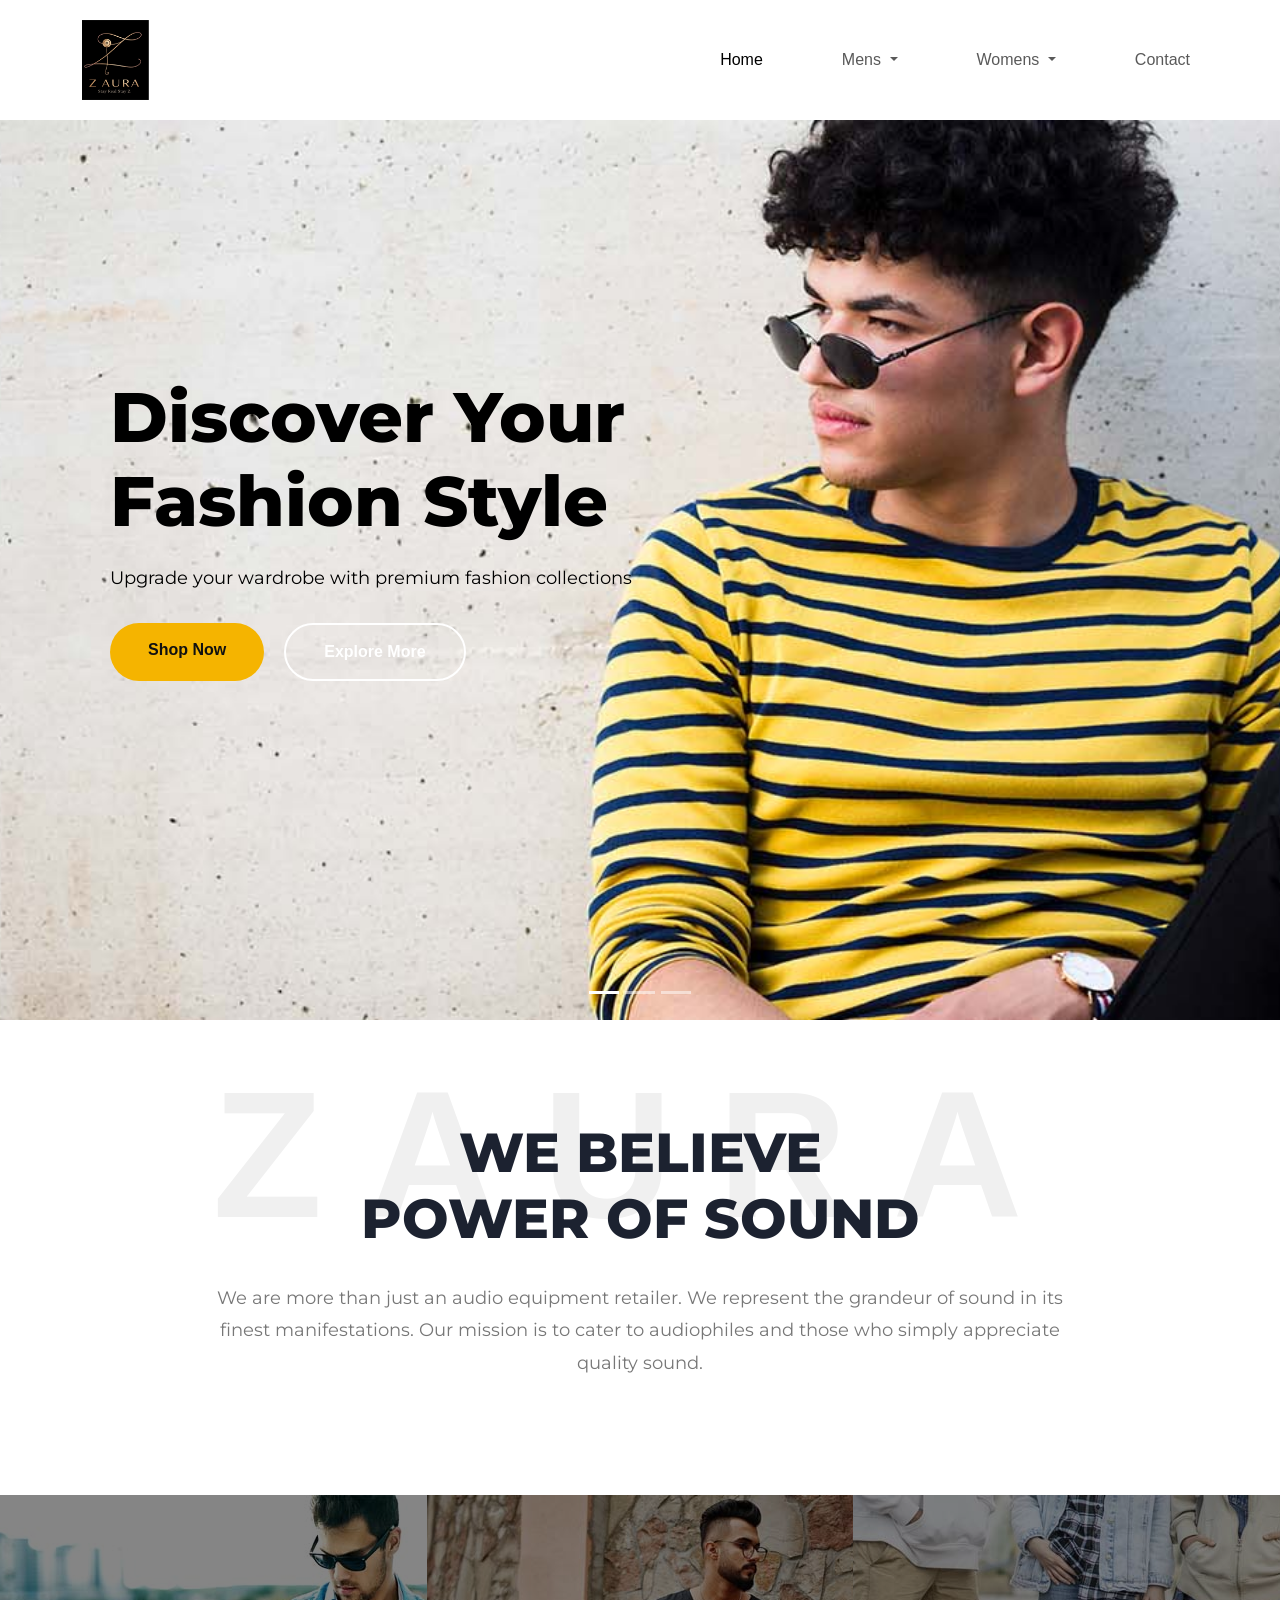
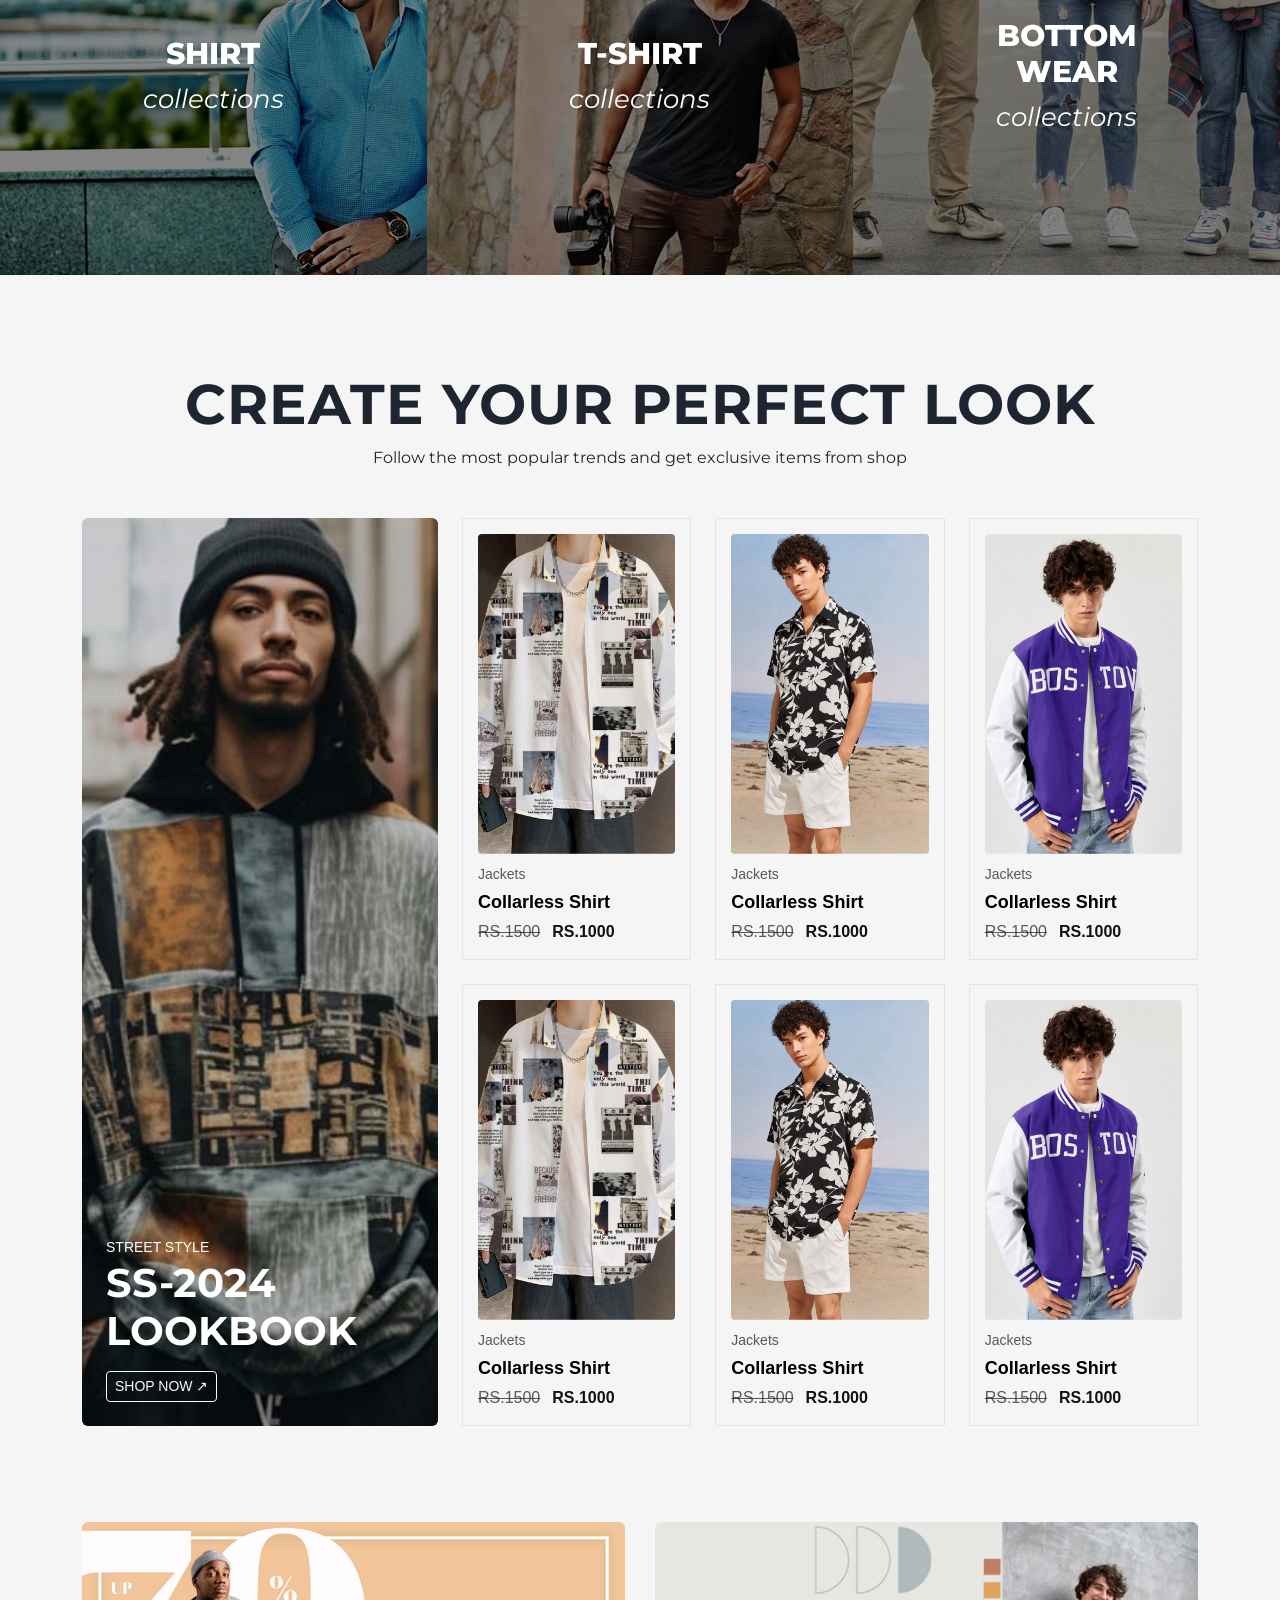
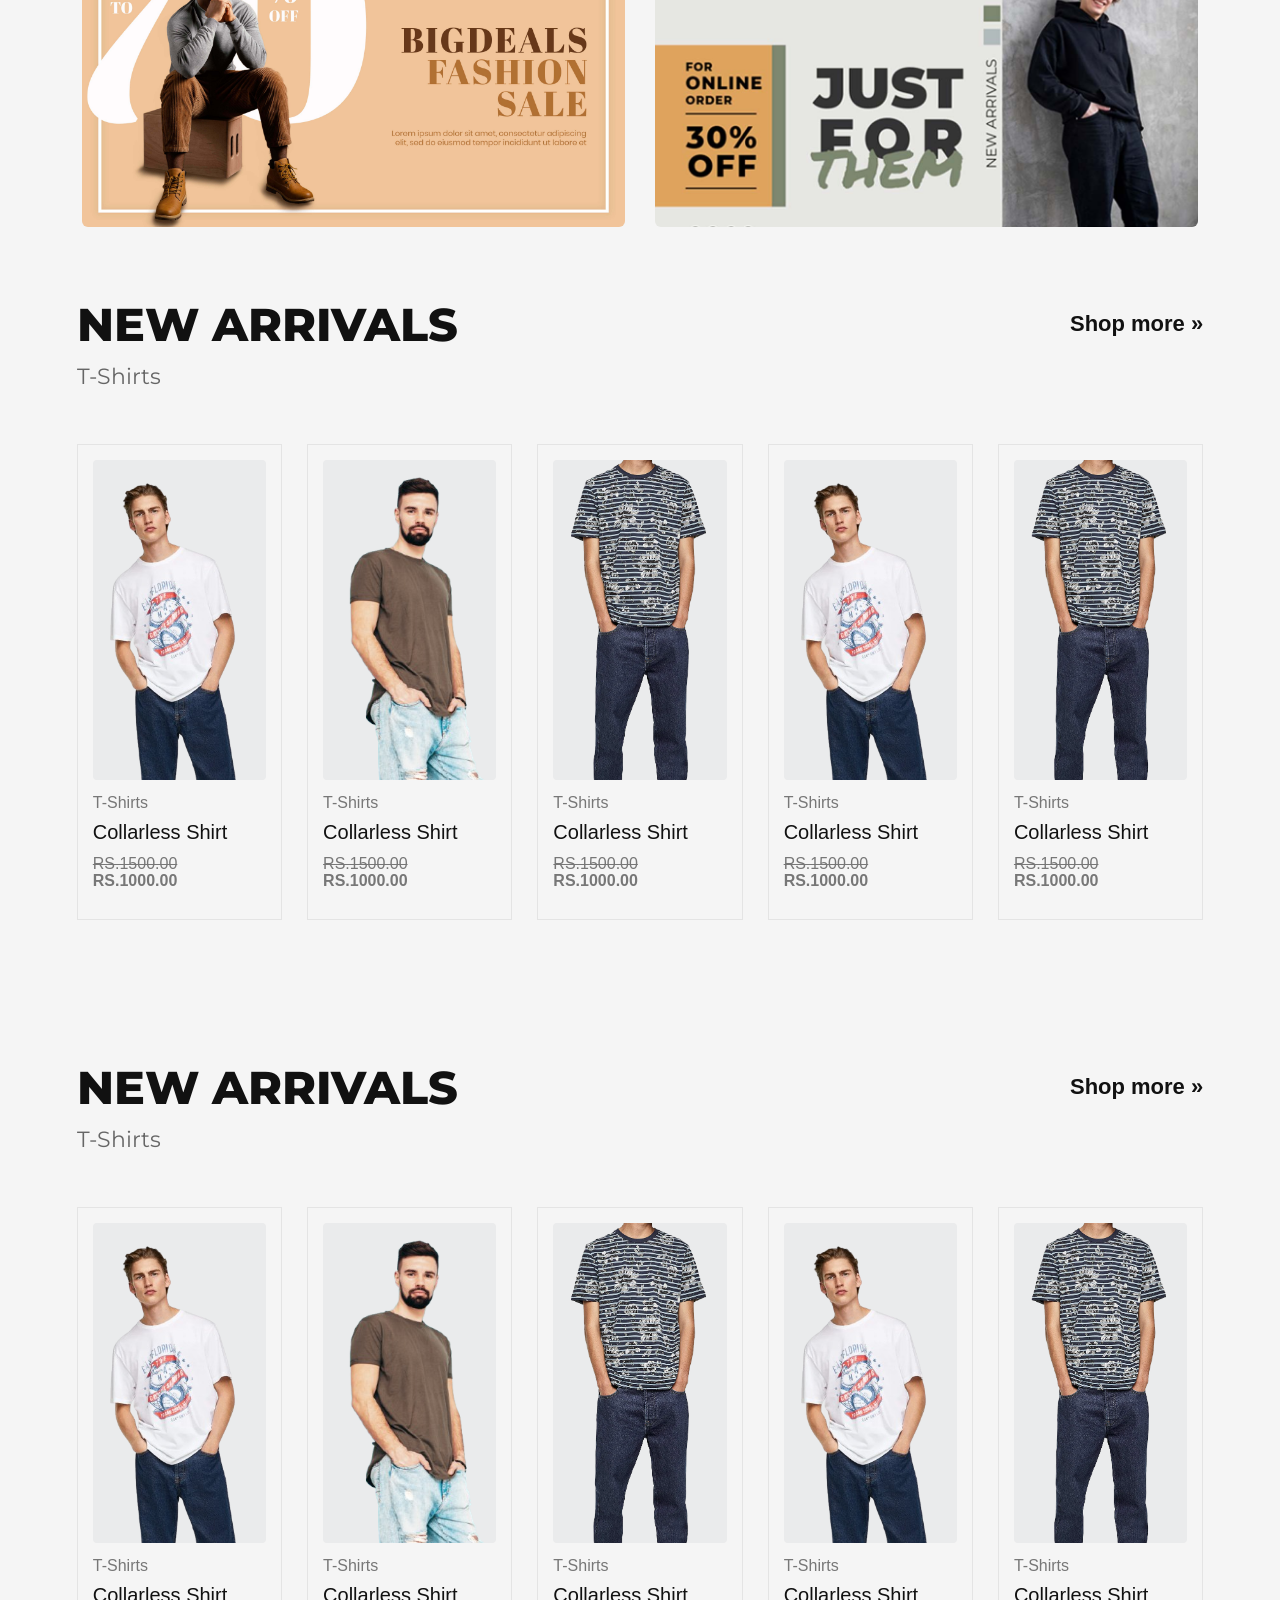
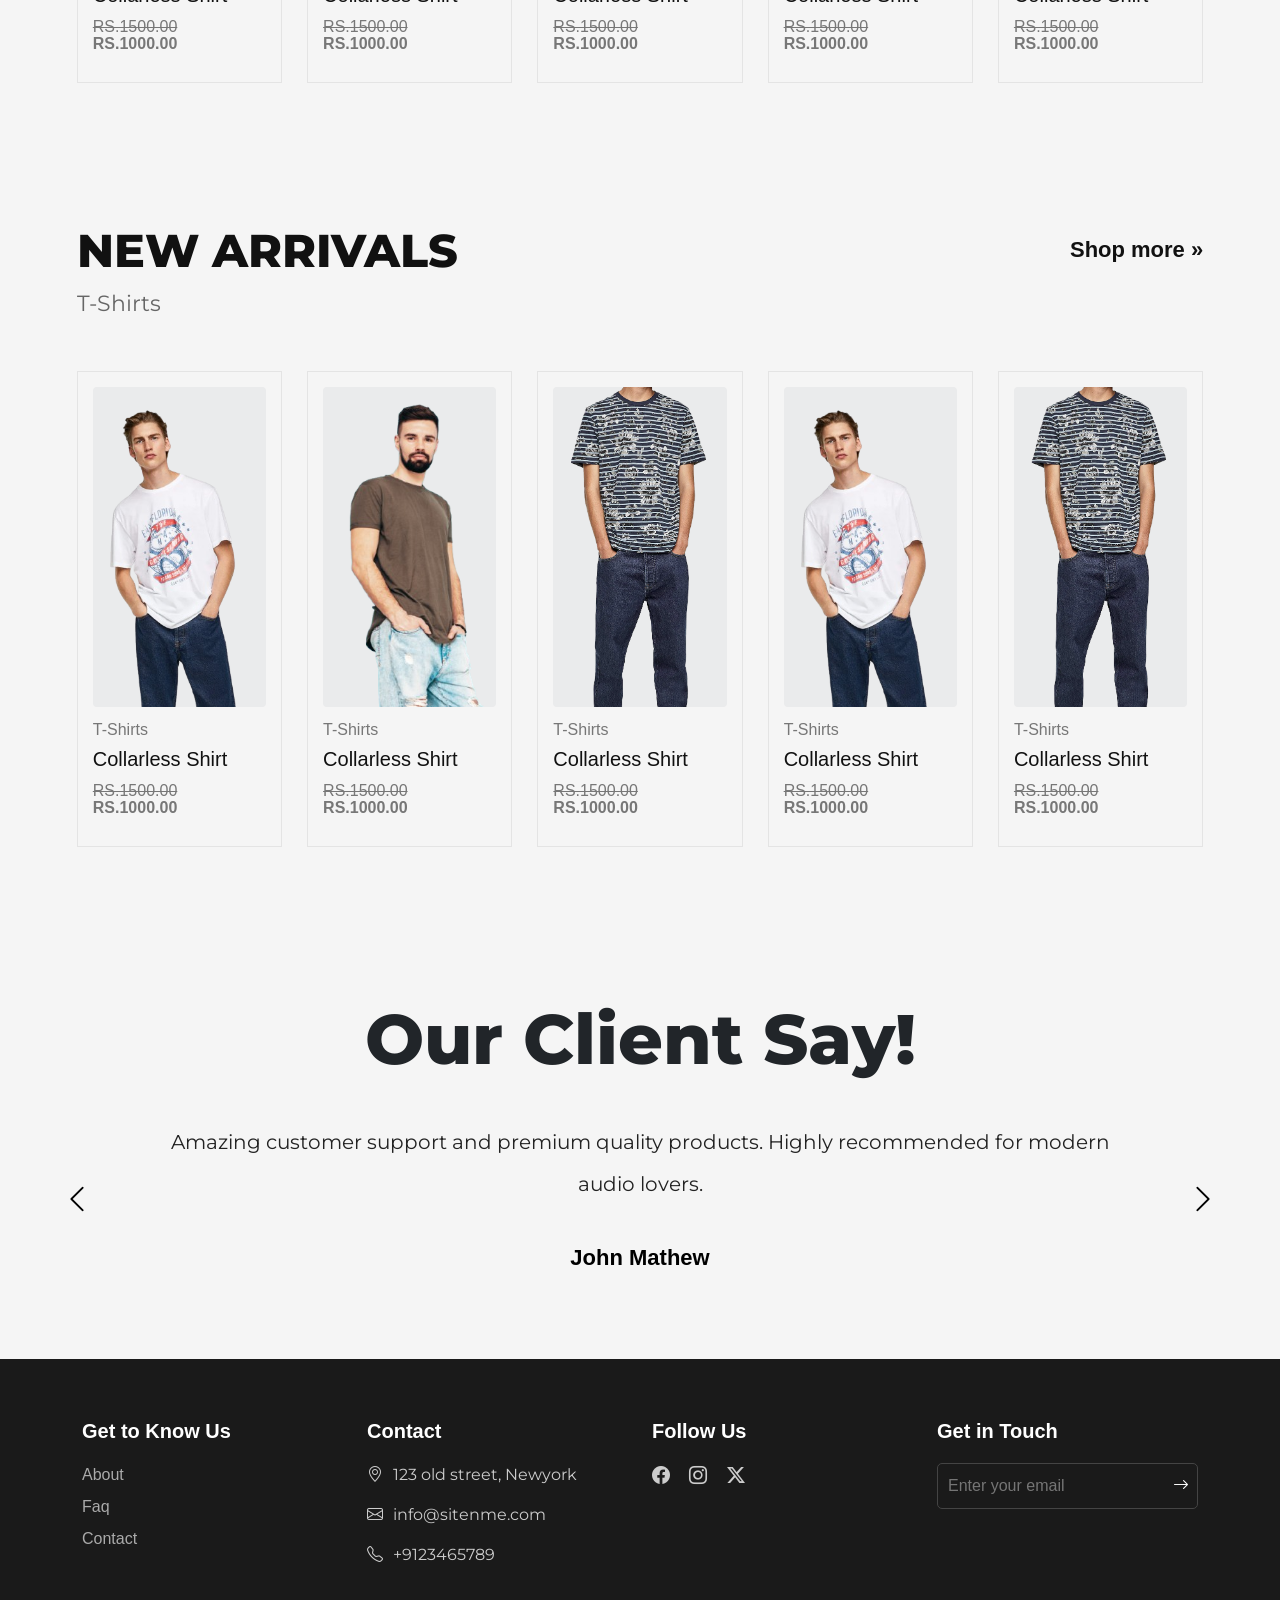
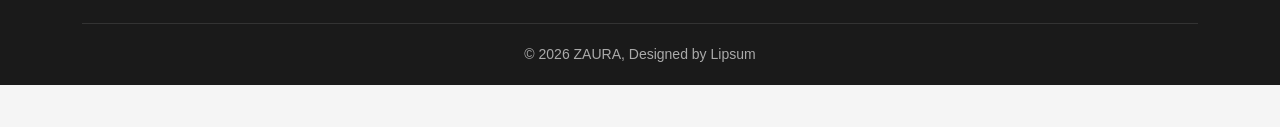
==== index.html @ 544c9c23 "Add files via upload" ====
<!doctype html>
<html lang="en">

<head>
    <meta charset="utf-8">
    <meta name="viewport" content="width=device-width, initial-scale=1">
    <title>Bootstrap demo</title>
    <link href="css/bootstrap.min.css" rel="stylesheet">
    <link href="css/style.css" rel="stylesheet">
    <link href="css/aos.css" rel="stylesheet">
    <link rel="preconnect" href="https://fonts.googleapis.com">
    <link rel="preconnect" href="https://fonts.gstatic.com" crossorigin>
    <link href="https://fonts.googleapis.com/css2?family=Montserrat:ital,wght@0,100..900;1,100..900&display=swap"
        rel="stylesheet">
    <link href="https://fonts.googleapis.com/css2?family=Poppins:wght@300;400;600&display=swap" rel="stylesheet">

    <link href="https://cdn.jsdelivr.net/npm/bootstrap-icons@1.11.3/font/bootstrap-icons.css" rel="stylesheet">
</head>

<body>

    <nav class="navbar navbar-expand-lg navbar-light bg-white shadow-sm">
        <div class="container">

            <!-- Logo (Left) -->
            <a class="navbar-brand" href="#">
                <img src="img/logo.png">
            </a>

            <!-- Mobile Toggle Button -->
            <button class="navbar-toggler" type="button" data-bs-toggle="collapse" data-bs-target="#navbarNav">
                <span class="navbar-toggler-icon"></span>
            </button>

            <!-- Menu Items (Right) -->
            <div class="collapse navbar-collapse" id="navbarNav">
                <ul class="navbar-nav ms-auto gap-5">

                    <li class="nav-item">
                        <a class="nav-link active" href="#">Home</a>
                    </li>

                    <!-- Mens Dropdown -->
                    <li class="nav-item dropdown">
                        <a class="nav-link dropdown-toggle" href="#" id="mensDropdown" role="button"
                            data-bs-toggle="dropdown">
                            Mens
                        </a>
                        <ul class="dropdown-menu">
                            <li><a class="dropdown-item" href="#">Shirts</a></li>
                            <li><a class="dropdown-item" href="#">T-Shirts</a></li>
                            <li><a class="dropdown-item" href="#">Jeans</a></li>
                            <li><a class="dropdown-item" href="#">Shoes</a></li>
                        </ul>
                    </li>

                    <!-- Womens Dropdown -->
                    <li class="nav-item dropdown">
                        <a class="nav-link dropdown-toggle" href="#" id="womensDropdown" role="button"
                            data-bs-toggle="dropdown">
                            Womens
                        </a>
                        <ul class="dropdown-menu">
                            <li><a class="dropdown-item" href="#">Dresses</a></li>
                            <li><a class="dropdown-item" href="#">Tops</a></li>
                            <li><a class="dropdown-item" href="#">Skirts</a></li>
                            <li><a class="dropdown-item" href="#">Heels</a></li>
                        </ul>
                    </li>

                    <li class="nav-item">
                        <a class="nav-link" href="#">Contact</a>
                    </li>

                </ul>
            </div>

        </div>
    </nav>

   <div id="bannerSlider" class="carousel slide" data-bs-ride="carousel"   data-bs-interval="4000">

    <!-- Indicators -->
    <div class="carousel-indicators">
      <button type="button" data-bs-target="#bannerSlider" data-bs-slide-to="0" class="active"></button>

      <button type="button" data-bs-target="#bannerSlider" data-bs-slide-to="1"></button>

      <button type="button" data-bs-target="#bannerSlider" data-bs-slide-to="2"></button>
    </div>

    <!-- Slides -->
    <div class="carousel-inner">

      <!-- Slide 1 -->
      <div class="carousel-item active">
        <img src="img/banner1.jpg" class="d-block w-100" alt="Banner 1">

        <div class="carousel-caption custom-caption">

          <h1 data-aos="fade-right" data-aos-delay="200">
            Discover Your Fashion Style
          </h1>

          <p data-aos="fade-right" data-aos-delay="400">
            Upgrade your wardrobe with premium fashion collections
            
          </p>

          <div class="banner-btns">

            <a href="#" class="shop-btn" data-aos="zoom-in" data-aos-delay="600">
              Shop Now
            </a>

            <a href="#" class="explore-btn" data-aos="zoom-in" data-aos-delay="700">
              Explore More
            </a>

          </div>

        </div>
      </div>

      <!-- Slide 2 -->
      <div class="carousel-item">
        <img src="img/banner2.jpg" class="d-block w-100" alt="Banner 2">

        <div class="carousel-caption custom-caption">

          <h1>
            New Trend Collection
          </h1>

          <p>
            Experience premium quality fashion with modern elegance
          </p>

          <div class="banner-btns">

            <a href="#" class="shop-btn">
              Shop Now
            </a>

            <a href="#" class="explore-btn">
              Explore More
            </a>

          </div>

        </div>
      </div>

      <!-- Slide 3 -->
      <div class="carousel-item">
        <img src="img/banner3.jpg" class="d-block w-100" alt="Banner 3">

        <div class="carousel-caption custom-caption">

          <h1>
            Fashion For Every Season
          </h1>

          <p>
            Find your perfect style with our latest collections
          </p>

          <div class="banner-btns">

            <a href="#" class="shop-btn">
              Shop Now
            </a>

            <a href="#" class="explore-btn">
              Explore More
            </a>

          </div>

        </div>
      </div>

    </div>

    <!-- Controls -->
    <button class="carousel-control-prev" type="button" data-bs-target="#bannerSlider"
      data-bs-slide="prev">

      <span class="carousel-control-prev-icon"></span>

    </button>

    <button class="carousel-control-next" type="button" data-bs-target="#bannerSlider"
      data-bs-slide="next">

      <span class="carousel-control-next-icon"></span>

    </button>

  </div>

    <section class="sound-section">
        <div class="content">
            <h1>WE BELIEVE <br> POWER OF SOUND</h1>
            <p>
                We are more than just an audio equipment retailer. We represent the grandeur
                of sound in its finest manifestations. Our mission is to cater to audiophiles
                and those who simply appreciate quality sound.
            </p>
        </div>
    </section>

    <section class="category-section">
        <a href="#">
            <div class="category-box">
                <img src="img/category-1.jpg" alt="Shirt">
                <div class="category-content">
                    <h2>SHIRT</h2>
                    <p>collections</p>
                </div>
            </div>
        </a>

        <a href="#">
            <div class="category-box">
                <img src="img/category-2.jpg" alt="T-Shirt">
                <div class="category-content">
                    <h2>T-SHIRT</h2>
                    <p>collections</p>
                </div>
            </div>
        </a>

        <a href="#">
            <div class="category-box">
                <img src="img/category-3.jpg" alt="Bottom Wear">
                <div class="category-content">
                    <h2>BOTTOM WEAR</h2>
                    <p>collections</p>
                </div>
            </div>
        </a>

    </section>

    <section class="look py-5 mt-5">
        <div class="container">
            <header class="text-center mb-5">
                <h1 class="fw-bold display-4">
                    CREATE YOUR PERFECT LOOK
                </h1>
                <p>Follow the most popular trends and get exclusive items from shop</p>
            </header>
            <div class="row g-4">

                <div class="col-lg-4">
                    <aside class="side-banner position-relative overflow-hidden h-100">
                        <img src="img/side-banner.JPG.jpg" class="img-fluid w-100 h-100 object-fit-cover"
                            alt="Street Style">

                        <div class="side-banner-content position-absolute bottom-0 start-0 p-4 text-white">
                            <span class="small">STREET STYLE</span>
                            <h2 class="fw-bold display-6">SS-2024 LOOKBOOK</h2>
                            <a href="#" class="btn btn-outline-light btn-sm mt-2">
                                SHOP NOW ↗
                            </a>
                        </div>
                    </aside>
                </div>

                <div class="col-lg-8">
                    <div class="row g-4">
                        <div class="col-lg-4 col-md-6">
                            <article class="product-card">
                                <a href="#">
                                    <img src="img/product-35-1.jpg" class="img-fluid w-100" alt="Shirt">
                                    <div class="pt-2">
                                        <small class="text-muted">Jackets</small>
                                        <h6 class="fw-bold">Collarless Shirt</h6>
                                        <p class="mb-0">
                                            <del class="text-muted">RS.1500</del>
                                            <strong>RS.1000</strong>
                                        </p>
                                    </div>
                                </a>
                            </article>
                        </div>
                        <!-- Product -->
                        <div class="col-lg-4 col-md-6">
                            <article class="product-card">
                                <a href="#">
                                    <img src="img/product-34-1.jpg" class="img-fluid w-100" alt="Shirt">
                                    <div class="pt-2">
                                        <small class="text-muted">Jackets</small>
                                        <h6 class="fw-bold">Collarless Shirt</h6>
                                        <p class="mb-0">
                                            <del class="text-muted">RS.1500</del>
                                            <strong>RS.1000</strong>
                                        </p>
                                    </div>
                                </a>
                            </article>
                        </div>

                        <!-- Product -->
                        <div class="col-lg-4 col-md-6">
                            <article class="product-card">
                                <a href="#">
                                    <img src="img/product-30-3.jpg" class="img-fluid w-100" alt="Shirt">
                                    <div class="pt-2">
                                        <small class="text-muted">Jackets</small>
                                        <h6 class="fw-bold">Collarless Shirt</h6>
                                        <p class="mb-0">
                                            <del class="text-muted">RS.1500</del>
                                            <strong>RS.1000</strong>
                                        </p>
                                    </div>
                                </a>
                            </article>
                        </div>

                        <!-- Product -->
                        <div class="col-lg-4 col-md-6">
                            <article class="product-card">
                                <a href="#">
                                    <img src="img/product-35-1.jpg" class="img-fluid w-100" alt="Shirt">
                                    <div class="pt-2">
                                        <small class="text-muted">Jackets</small>
                                        <h6 class="fw-bold">Collarless Shirt</h6>
                                        <p class="mb-0">
                                            <del class="text-muted">RS.1500</del>
                                            <strong>RS.1000</strong>
                                        </p>
                                    </div>
                                </a>
                            </article>
                        </div>

                        <!-- Product -->
                        <div class="col-lg-4 col-md-6">
                            <article class="product-card">
                                <a href="">
                                    <img src="img/product-34-1.jpg" class="img-fluid w-100" alt="Shirt">
                                    <div class="pt-2">
                                        <small class="text-muted">Jackets</small>
                                        <h6 class="fw-bold">Collarless Shirt</h6>
                                        <p class="mb-0">
                                            <del class="text-muted">RS.1500</del>
                                            <strong>RS.1000</strong>
                                        </p>
                                    </div>
                                </a>
                            </article>
                        </div>

                        <!-- Product -->
                        <div class="col-lg-4 col-md-6">
                            <article class="product-card">
                                <a href="">
                                    <img src="img/product-30-3.jpg" class="img-fluid w-100" alt="Shirt">
                                    <div class="pt-2">
                                        <small class="text-muted">Jackets</small>
                                        <h6 class="fw-bold">Collarless Shirt</h6>
                                        <p class="mb-0">
                                            <del class="text-muted">RS.1500</del>
                                            <strong>RS.1000</strong>
                                        </p>
                                    </div>
                                </a>
                            </article>
                        </div>
                    </div>
                </div>
            </div>
        </div>
    </section>

    <section class="promo-section mt-5">
        <div class="container">
            <div class="row">
                <div class="promo-wrapper">

                    <!-- Left Image -->
                    <article class="promo-box">
                        <a href="#"> <img src="img/offer-1.jpg" alt="Fashion Sale Banner"></a>
                    </article>

                    <!-- Right Image -->
                    <article class="promo-box">
                        <a href="#"><img src="img/offer-2.jpg" alt="Online Order Offer Banner"></a>
                    </article>
                </div>
            </div>
        </div>

    </section>

    <section class="arrivals">

        <!-- Header -->
        <header class="arrivals-header">

            <div class="arrivals-title">
                <h2>NEW ARRIVALS</h2>
                <p>T-Shirts</p>
            </div>

            <a href="#" class="shop-more">Shop more »</a>

        </header>

        <!-- Products -->
        <div class="product-grid">

            <article class="product-card">
                <a href="">
                    <img src="img/t-shirt1.png" alt="">
                    <div class="product-info">
                        <span>T-Shirts</span>
                        <h3>Collarless Shirt</h3>
                        <p class="price">
                            <span class="old">RS.1500.00</span>
                            <span class="new">RS.1000.00</span>
                        </p>
                    </div>
                </a>
            </article>

            <article class="product-card">
                <a href="">
                    <img src="img/t-shirt2.png" alt="">
                    <div class="product-info">
                        <span>T-Shirts</span>
                        <h3>Collarless Shirt</h3>
                        <p class="price">
                            <span class="old">RS.1500.00</span>
                            <span class="new">RS.1000.00</span>
                        </p>
                    </div>
                </a>
            </article>

            <article class="product-card">
                <a href="">
                    <img src="img/t-shirt3.png" alt="">
                    <div class="product-info">
                        <span>T-Shirts</span>
                        <h3>Collarless Shirt</h3>
                        <p class="price">
                            <span class="old">RS.1500.00</span>
                            <span class="new">RS.1000.00</span>
                        </p>
                    </div>
                </a>
            </article>

            <article class="product-card">
                <a href="">
                    <img src="img/t-shirt1.png" alt="">
                    <div class="product-info">
                        <span>T-Shirts</span>
                        <h3>Collarless Shirt</h3>
                        <p class="price">
                            <span class="old">RS.1500.00</span>
                            <span class="new">RS.1000.00</span>
                        </p>
                    </div>
                </a>
            </article>

            <article class="product-card">
                <a href="">
                    <img src="img/t-shirt3.png" alt="">
                    <div class="product-info">
                        <span>T-Shirts</span>
                        <h3>Collarless Shirt</h3>
                        <p class="price">
                            <span class="old">RS.1500.00</span>
                            <span class="new">RS.1000.00</span>
                        </p>
                    </div>
                </a>
            </article>

        </div>

    </section>
    <section class="arrivals">

        <!-- Header -->
        <header class="arrivals-header">

            <div class="arrivals-title">
                <h2>NEW ARRIVALS</h2>
                <p>T-Shirts</p>
            </div>

            <a href="#" class="shop-more">Shop more »</a>

        </header>

        <!-- Products -->
        <div class="product-grid">


            <article class="product-card">
                <a href="">
                    <img src="img/t-shirt1.png" alt="">
                    <div class="product-info">
                        <span>T-Shirts</span>
                        <h3>Collarless Shirt</h3>
                        <p class="price">
                            <span class="old">RS.1500.00</span>
                            <span class="new">RS.1000.00</span>
                        </p>
                    </div>
                </a>
            </article>

            <article class="product-card">
                <a href="">
                    <img src="img/t-shirt2.png" alt="">
                    <div class="product-info">
                        <span>T-Shirts</span>
                        <h3>Collarless Shirt</h3>
                        <p class="price">
                            <span class="old">RS.1500.00</span>
                            <span class="new">RS.1000.00</span>
                        </p>
                    </div>
                </a>
            </article>

            <article class="product-card">
                <a href="">
                    <img src="img/t-shirt3.png" alt="">
                    <div class="product-info">
                        <span>T-Shirts</span>
                        <h3>Collarless Shirt</h3>
                        <p class="price">
                            <span class="old">RS.1500.00</span>
                            <span class="new">RS.1000.00</span>
                        </p>
                    </div>
                </a>
            </article>

            <article class="product-card">
                <a href="">
                    <img src="img/t-shirt1.png" alt="">
                    <div class="product-info">
                        <span>T-Shirts</span>
                        <h3>Collarless Shirt</h3>
                        <p class="price">
                            <span class="old">RS.1500.00</span>
                            <span class="new">RS.1000.00</span>
                        </p>
                    </div>
                </a>
            </article>

            <article class="product-card">
                <a href="">
                    <img src="img/t-shirt3.png" alt="">
                    <div class="product-info">
                        <span>T-Shirts</span>
                        <h3>Collarless Shirt</h3>
                        <p class="price">
                            <span class="old">RS.1500.00</span>
                            <span class="new">RS.1000.00</span>
                        </p>
                    </div>
                </a>
            </article>

        </div>

    </section>

    <section class="arrivals">

        <!-- Header -->
        <header class="arrivals-header">

            <div class="arrivals-title">
                <h2>NEW ARRIVALS</h2>
                <p>T-Shirts</p>
            </div>

            <a href="#" class="shop-more">Shop more »</a>

        </header>

        <!-- Products -->
        <div class="product-grid">

            <article class="product-card">
                <a href="">
                    <img src="img/t-shirt1.png" alt="">
                    <div class="product-info">
                        <span>T-Shirts</span>
                        <h3>Collarless Shirt</h3>
                        <p class="price">
                            <span class="old">RS.1500.00</span>
                            <span class="new">RS.1000.00</span>
                        </p>
                    </div>
                </a>
            </article>

            <article class="product-card">
                <a href="">
                    <img src="img/t-shirt2.png" alt="">
                    <div class="product-info">
                        <span>T-Shirts</span>
                        <h3>Collarless Shirt</h3>
                        <p class="price">
                            <span class="old">RS.1500.00</span>
                            <span class="new">RS.1000.00</span>
                        </p>
                    </div>
                </a>
            </article>

            <article class="product-card">
                <a href="">
                    <img src="img/t-shirt3.png" alt="">
                    <div class="product-info">
                        <span>T-Shirts</span>
                        <h3>Collarless Shirt</h3>
                        <p class="price">
                            <span class="old">RS.1500.00</span>
                            <span class="new">RS.1000.00</span>
                        </p>
                    </div>
                </a>
            </article>

            <article class="product-card">
                <a href="">
                    <img src="img/t-shirt1.png" alt="">
                    <div class="product-info">
                        <span>T-Shirts</span>
                        <h3>Collarless Shirt</h3>
                        <p class="price">
                            <span class="old">RS.1500.00</span>
                            <span class="new">RS.1000.00</span>
                        </p>
                    </div>
                </a>
            </article>

            <article class="product-card">
                <a href="">
                    <img src="img/t-shirt3.png" alt="">
                    <div class="product-info">
                        <span>T-Shirts</span>
                        <h3>Collarless Shirt</h3>
                        <p class="price">
                            <span class="old">RS.1500.00</span>
                            <span class="new">RS.1000.00</span>
                        </p>
                    </div>
                </a>
            </article>

        </div>

    </section>
     
<section class="testimonial-section">

  <div class="container">

    <h2 class="testimonial-title">
      Our Client Say!
    </h2>

    <div id="testimonialCarousel"
         class="carousel slide"
         data-bs-ride="carousel"
         data-bs-interval="3000"
         data-bs-wrap="true">

      <div class="carousel-inner">

        <!-- Slide 1 -->
        <div class="carousel-item active">

          <div class="testimonial-box">

            <p class="testimonial-text">
              sunic is more than just an audio equipment retailer.
              We represent the grandeur of sound in its finest manifestations.
              Our mission is to cater to audiophiles and those who simply appreciate quality sound.
            </p>

            <h4 class="client-name">
              Alden Smith
            </h4>

          </div>

        </div>

        <!-- Slide 2 -->
        <div class="carousel-item">

          <div class="testimonial-box">

            <p class="testimonial-text">
              Amazing customer support and premium quality products.
              Highly recommended for modern audio lovers.
            </p>

            <h4 class="client-name">
              John Mathew
            </h4>

          </div>

        </div>

        <!-- Slide 3 -->
        <div class="carousel-item">

          <div class="testimonial-box">

            <p class="testimonial-text">
              Excellent sound systems with stylish designs and premium quality.
              Truly satisfied with the service.
            </p>

            <h4 class="client-name">
              Maria Thomas
            </h4>

          </div>

        </div>

      </div>

<!-- Left Arrow -->
<button class="carousel-control-prev"
        type="button"
        data-bs-target="#testimonialCarousel"
        data-bs-slide="prev">

    <i class="bi bi-chevron-left arrow-icon"></i>

</button>

<!-- Right Arrow -->
<button class="carousel-control-next"
        type="button"
        data-bs-target="#testimonialCarousel"
        data-bs-slide="next">

    <i class="bi bi-chevron-right arrow-icon"></i>

</button>

    </div>

  </div>

</section>

    <footer class="footer">
        <div class="container">
            <div class="row">

                <!-- Get to Know Us -->
                <div class="col-md-3">
                    <h5>Get to Know Us</h5>
                    <a href="#">About</a>
                    <a href="#">Faq</a>
                    <a href="#">Contact</a>
                </div>

                <!-- Contact -->
                <div class="col-md-3 contact">
                    <h5>Contact</h5>
                    <p><i class="bi bi-geo-alt"></i>123 old street, Newyork</p>
                    <p><i class="bi bi-envelope"></i>info@sitenme.com</p>
                    <p><i class="bi bi-telephone"></i>+9123465789</p>
                </div>

                <!-- Follow Us -->
                <div class="col-md-3">
                    <h5>Follow Us</h5>
                    <div class="social-icons">
                        <i class="bi bi-facebook"></i>
                        <i class="bi bi-instagram"></i>
                        <i class="bi bi-twitter-x"></i>
                    </div>
                </div>

                <!-- Newsletter -->
                <div class="col-md-3">
                    <h5>Get in Touch</h5>
                    <div class="newsletter">
                        <input type="email" placeholder="Enter your email">
                        <button><i class="bi bi-arrow-right"></i></button>
                    </div>
                </div>

            </div>

            <!-- Bottom -->
            <div class="footer-bottom">
                © 2026 ZAURA, Designed by Lipsum
            </div>

        </div>
    </footer>

    <button id="scrollTopBtn" class="scroll-top-btn">
        <i class="bi bi-chevron-up"></i>
    </button>


    <script src="js/bootstrap.bundle.min.js"></script>
    <script src="js/popper.min.js"></script>
    <script src="js/bootstrap.min.js"></script>
    <script src="js/testimonial.js"></script>
    <script src="js/aos.js"></script>
    <script>
        AOS.init({
   duration: 1500,
   easing: 'ease-in-out',
   once: true
});
    </script>

    <script>
        const btn = document.getElementById("scrollTopBtn");

        // Show button when scrolling
        window.addEventListener("scroll", () => {
            if (window.scrollY > 150) {
                btn.classList.add("show");
            } else {
                btn.classList.remove("show");
            }
        });

        // Scroll to top smoothly
        btn.addEventListener("click", () => {
            window.scrollTo({
                top: 0,
                behavior: "smooth"
            });
        });
    </script>


</body>


</html>
---- css/style.css ----
* {
    margin: 0;
    padding: 0;
    box-sizing: border-box;
    font-family: Arial, sans-serif;
}

body {
    background: #f5f5f5;
    font-family: "Montserrat", sans-serif;
}

h2,
h1,
p {
    font-family: "Montserrat", sans-serif;
}

a {
    text-decoration: none;
    color: #000000;
}

/* Custom Styling */
        .navbar {
            padding: 15px 0;
        }
.navbar img{
    height: 80px;
}
        .navbar-brand {
            font-weight: bold;
            font-size: 22px;
        }

        .nav-link {
            font-size: 16px;
            margin-left: 15px;
        }

        /* Optional hover dropdown */
        .dropdown:hover .dropdown-menu {
            display: block;
            margin-top: 0;
        }

.carousel-item img {
      height: 100vh;
      object-fit: cover;
    }

    .custom-caption {
      position: absolute;
      top: 50%;
      left: 110px;
      transform: translateY(-50%);
      text-align: left;
      color: #000000;
      z-index: 2;
    }

    .custom-caption h1 {
      font-size: 60px;
      font-weight: 700;
      margin-bottom: 20px;
    }

    .custom-caption p {
      font-size: 18px;
      line-height: 30px;
      margin-bottom: 30px;
    }

    .banner-btns {
      display: flex;
      gap: 20px;
    }

    .shop-btn {
      background: #f5b400;
      color: #111;
      padding: 15px 38px;
      border-radius: 50px;
      text-decoration: none;
      font-weight: 600;
      transition: 0.4s;
    }

    .shop-btn:hover {
      background: #fff;
      color: #111;
      transform: translateY(-5px);
    }

    .explore-btn {
      border: 2px solid #fff;
      color: #fff;
      padding: 15px 38px;
      border-radius: 50px;
      text-decoration: none;
      font-weight: 600;
      transition: 0.4s;
    }

    .explore-btn:hover {
      background: #fff;
      color: #111;
    }

    /* Dark overlay */
    .carousel-item::before {
      content: "";
      position: absolute;
      inset: 0;
      
    }

    /* Responsive */
    @media(max-width:768px) {

      .custom-caption {
        left: 20px;
        right: 20px;
        text-align: center;
      }

      .custom-caption h1 {
        font-size: 36px;
      }

      .custom-caption p {
        font-size: 15px;
        line-height: 25px;
      }

      .banner-btns {
        justify-content: center;
        flex-wrap: wrap;
      }
    }


/* Bigger heading */
.custom-caption h1 {
    font-size: 70px;
    font-weight: 800;
    max-width: 550px;
    animation: fadeUp 1s ease;
}

.custom-caption p {
    font-size: 18px;
}

/* Optional dark overlay */
.carousel-item::before {
    content: "";
    position: absolute;
    width: 100%;
    height: 100%;
   
    top: 0;
    left: 0;
}

.sound-section {
    position: relative;
    background: #fff;
    text-align: center;
    padding: 100px 20px;
    overflow: hidden;
}

.sound-section::before {
    content: "ZAURA";
    position: absolute;
    top: 0px;
    left: 50%;
    transform: translateX(-50%);
    font-size: 180px;
    font-weight: 700;
    color: #f0f0f0;
    letter-spacing: 45px;
    z-index: 0;
}

.content {
    position: relative;
    z-index: 2;
    max-width: 900px;
    margin: auto;
}

.content h1 {
    font-size: 55px;
    font-weight: 800;
    color: #1c2230;
    line-height: 1.2;
    margin-bottom: 30px;
}

.content p {
    font-size: 18px;
    color: #777;
    line-height: 1.8;
}



/* Section */
.category-section {
    width: 100%;
    display: grid;
    grid-template-columns: repeat(3, 1fr);
}

/* Each box */
.category-box {
    position: relative;
    height: 380px;
    overflow: hidden;
}

.category-box img {
    width: 100%;
    height: 100%;
    object-fit: cover;
    transition: 0.5s;
}

.category-box:hover img {
    transform: scale(1.1);
}

/* Dark overlay */
.category-box::before {
    content: "";
    position: absolute;
    top: 0;
    left: 0;
    width: 100%;
    height: 100%;
    background: rgb(0 0 0 / 48%);
    z-index: 1;
}

/* Text */
.category-content {
    position: absolute;
    top: 50%;
    left: 50%;
    transform: translate(-50%, -50%);
    text-align: center;
    color: #fff;
    z-index: 2;
}

.category-content h2 {
    font-size: 30px;
    font-weight: 800;
}

.category-content p {
    font-size: 26px;
    font-style: italic;
    margin-top: 5px;
}

/* Responsive */
@media(max-width:768px) {
    .category-section {
        grid-template-columns: 1fr;
    }

    .category-box {
        height: 300px;
    }
}


/*section look*/
.look h1 {
    color: #1e2430;
    letter-spacing: 1px;
}

.look p {
    font-size: 16px;
}

.side-banner {
    min-height: 100%;
    border-radius: 6px;
}

.side-banner img {
    height: 100%;
    object-fit: cover;
    transition: 0.4s ease;
}

.side-banner:hover img {
    transform: scale(1.05);
}

.side-banner::before {
    content: "";
    position: absolute;
    inset: 0;
    background: rgb(0 0 0 / 18%);
    z-index: 1;
}

.side-banner-content {
    z-index: 2;
}

.side-banner-content h2 {
    line-height: 1.2;
}

.product-card {
    transition: 0.3s ease;
}

.product-card img {
    border-radius: 4px;
    transition: 0.3s ease;
}

.product-card:hover img {
    transform: translateY(-5px);
}

.product-card h6 {
    margin: 6px 0;
    font-size: 18px;
}

.product-card strong {
    margin-left: 8px;
    color: #111;
}

/* Responsive */
@media(max-width:991px) {
    .banner {
        min-height: 500px;
    }
}

@media(max-width:576px) {
    .lookbook-section h1 {
        font-size: 32px;
    }

    .banner-content h2 {
        font-size: 28px;
    }
}

/* Row Layout */
.promo-wrapper {
    display: grid;
    grid-template-columns: 1fr 1fr;
    gap: 30px;
}

/* Banner Image */
.promo-box {
    overflow: hidden;
    border-radius: 6px;
}

.promo-box img {
    width: 100%;
    height: 100%;
    display: block;
    object-fit: cover;
    transition: 0.4s ease;
}

.promo-box:hover img {
    transform: scale(1.03);
}

/* Responsive */
@media(max-width:768px) {
    .promo-wrapper {
        grid-template-columns: 1fr;
    }
}

/* Section */
.arrivals {
    padding: 70px 6%;
}

/* Top Heading */
.arrivals-header {
    display: flex;
    justify-content: space-between;
    align-items: flex-start;
    margin-bottom: 35px;
}

.arrivals-title h2 {
    font-size: 46px;
    font-weight: 800;
    color: #111;
}

.arrivals-title p {
    font-size: 22px;
    color: #666;
    margin-top: 6px;
}

.shop-more {
    text-decoration: none;
    color: #111;
    font-size: 22px;
    font-weight: 600;
    margin-top: 10px;
}

/* Products */
.product-grid {
    display: grid;
    grid-template-columns: repeat(5, 1fr);
    gap: 25px;
}

.product-card {
    border: 1px solid #e4e4e4;
    padding: 15px;
    transition: 0.3s ease;
}

.product-card:hover {
    box-shadow: 0 8px 20px rgba(0, 0, 0, 0.08);
    transform: translateY(-5px);
}

.product-card img {
    width: 100%;
    height: 320px;
    object-fit: cover;
    background: #eaebec;
}

.product-info {
    margin-top: 15px;
    line-height: 15px;
}

.product-info span {
    color: #777;
    font-size: 16px;
}

.product-info h3 {
    font-size: 20px;
    margin: 10px 0;
    color: #111;
}

.price {
    font-size: 22px;
}

.old {
    text-decoration: line-through;
    color: #999;
    margin-right: 10px;
}

.new {
    font-weight: 700;
    color: #111;
}

/* Responsive */
@media(max-width:1200px) {
    .product-grid {
        grid-template-columns: repeat(3, 1fr);
    }
}

@media(max-width:768px) {
    .product-grid {
        grid-template-columns: repeat(2, 1fr);
    }

    .arrivals-header {
        flex-direction: column;
        gap: 15px;
    }
}

@media(max-width:576px) {
    .product-grid {
        grid-template-columns: 1fr;
    }

    .arrivals-title h2 {
        font-size: 34px;
    }
}

    .testimonial-section{
      padding:80px 0;
    }

    .testimonial-title{
      text-align:center;
      font-size:60px;
      font-weight:800;
      margin-bottom:50px;
    }

    .testimonial-box{
      max-width:1000px;
      margin:auto;
      text-align:center;
      padding:0 80px;
    }

    .testimonial-text{
      font-size:22px;
      line-height:40px;
      color:#222;
      margin-bottom:40px;
    }

    .client-name{
      font-size:30px;
      font-weight:700;
    }

    /* Arrow buttons */
    .carousel-control-prev,
    .carousel-control-next{
      width:auto;
      opacity:1;
    }

    .carousel-control-prev{
      left:20px;
    }

    .carousel-control-next{
      right:20px;
    }

    .arrow-icon{
    font-size:40px;
    color:#000;
}

    .carousel-control-prev-icon,
    .carousel-control-next-icon{
      display:none;
    }

    @media(max-width:768px){

      .testimonial-title{
        font-size:40px;
      }

      .testimonial-text{
        font-size:17px;
        line-height:30px;
      }

      .testimonial-box{
        padding:0 40px;
      }

    }

.footer {
      background: #1a1a1a;
      color: #ccc;
      padding: 60px 0 20px;
    }

    .footer h5 {
      color: #fff;
      font-weight: 600;
      margin-bottom: 20px;
    }

    .footer a {
      color: #aaa;
      text-decoration: none;
      display: block;
      margin-bottom: 8px;
      transition: 0.3s;
    }
        .testimonial-section {
      padding: 80px 0;
    }

    .testimonial-title {
      font-size: 70px;
      font-weight: 800;
      text-align: center;
      margin-bottom: 40px;
    }

    .testimonial-box {
      text-align: center;
      max-width: 1100px;
      margin: auto;
      position: relative;
      padding: 0 80px;
    }

    .testimonial-text {
      font-size: 20px;
      line-height: 42px;
      color: #222;
      margin-bottom: 40px;
    }

    .client-name {
      font-size: 22px;
      font-weight: 700;
      color: #000;
    }

    /* Arrow Buttons */
    .carousel-control-prev,
    .carousel-control-next {
      width: auto;
      opacity: 1;
    }

    .carousel-control-prev {
      left: -20px;
    }

    .carousel-control-next {
      right: -20px;
    }

    .carousel-control-prev-icon,
    .carousel-control-next-icon {
      display: none;
    }

    .arrow-icon {
      font-size: 30px;
      color: #000;
    }

    /* Responsive */
    @media(max-width:768px) {

      .testimonial-title {
        font-size: 40px;
      }

      .testimonial-text {
        font-size: 16px;
        line-height: 30px;
      }

      .testimonial-box {
        padding: 0 40px;
      }
    }


    .footer a:hover {
      color: #fff;
    }

    .footer .contact i {
      margin-right: 10px;
    }

    .social-icons i {
      font-size: 18px;
      margin-right: 15px;
      cursor: pointer;
      transition: 0.3s;
    }

    .social-icons i:hover {
      color: #fff;
    }

    .newsletter {
      display: flex;
      border: 1px solid #444;
      border-radius: 5px;
      overflow: hidden;
    }

    .newsletter input {
      border: none;
      padding: 10px;
      flex: 1;
      background: transparent;
      color: #fff;
    }

    .newsletter button {
      background: transparent;
      border: none;
      color: #fff;
      padding: 0 15px;
    }

    .footer-bottom {
      border-top: 1px solid #333;
      margin-top: 40px;
      padding-top: 20px;
      text-align: center;
      font-size: 14px;
      color: #aaa;
    }
    .scroll-top-btn {
  position: fixed;
  bottom: 20px;
  right: 20px;
  width: 42px;
  height: 42px;
  background: #fff;
  color: #333;
  border: none;
  border-radius: 50%;
  display: flex;
  align-items: center;
  justify-content: center;
  font-size: 18px;
  cursor: pointer;
  box-shadow: 0 2px 8px rgba(0,0,0,0.25);
  opacity: 0;
  visibility: hidden;
  transition: all 0.3s ease;
  z-index: 999;
}

.scroll-top-btn:hover {
  background: #000;
  color: #fff;
}

/* Show button when active */
.scroll-top-btn.show {
  opacity: 1;
  visibility: visible;
}
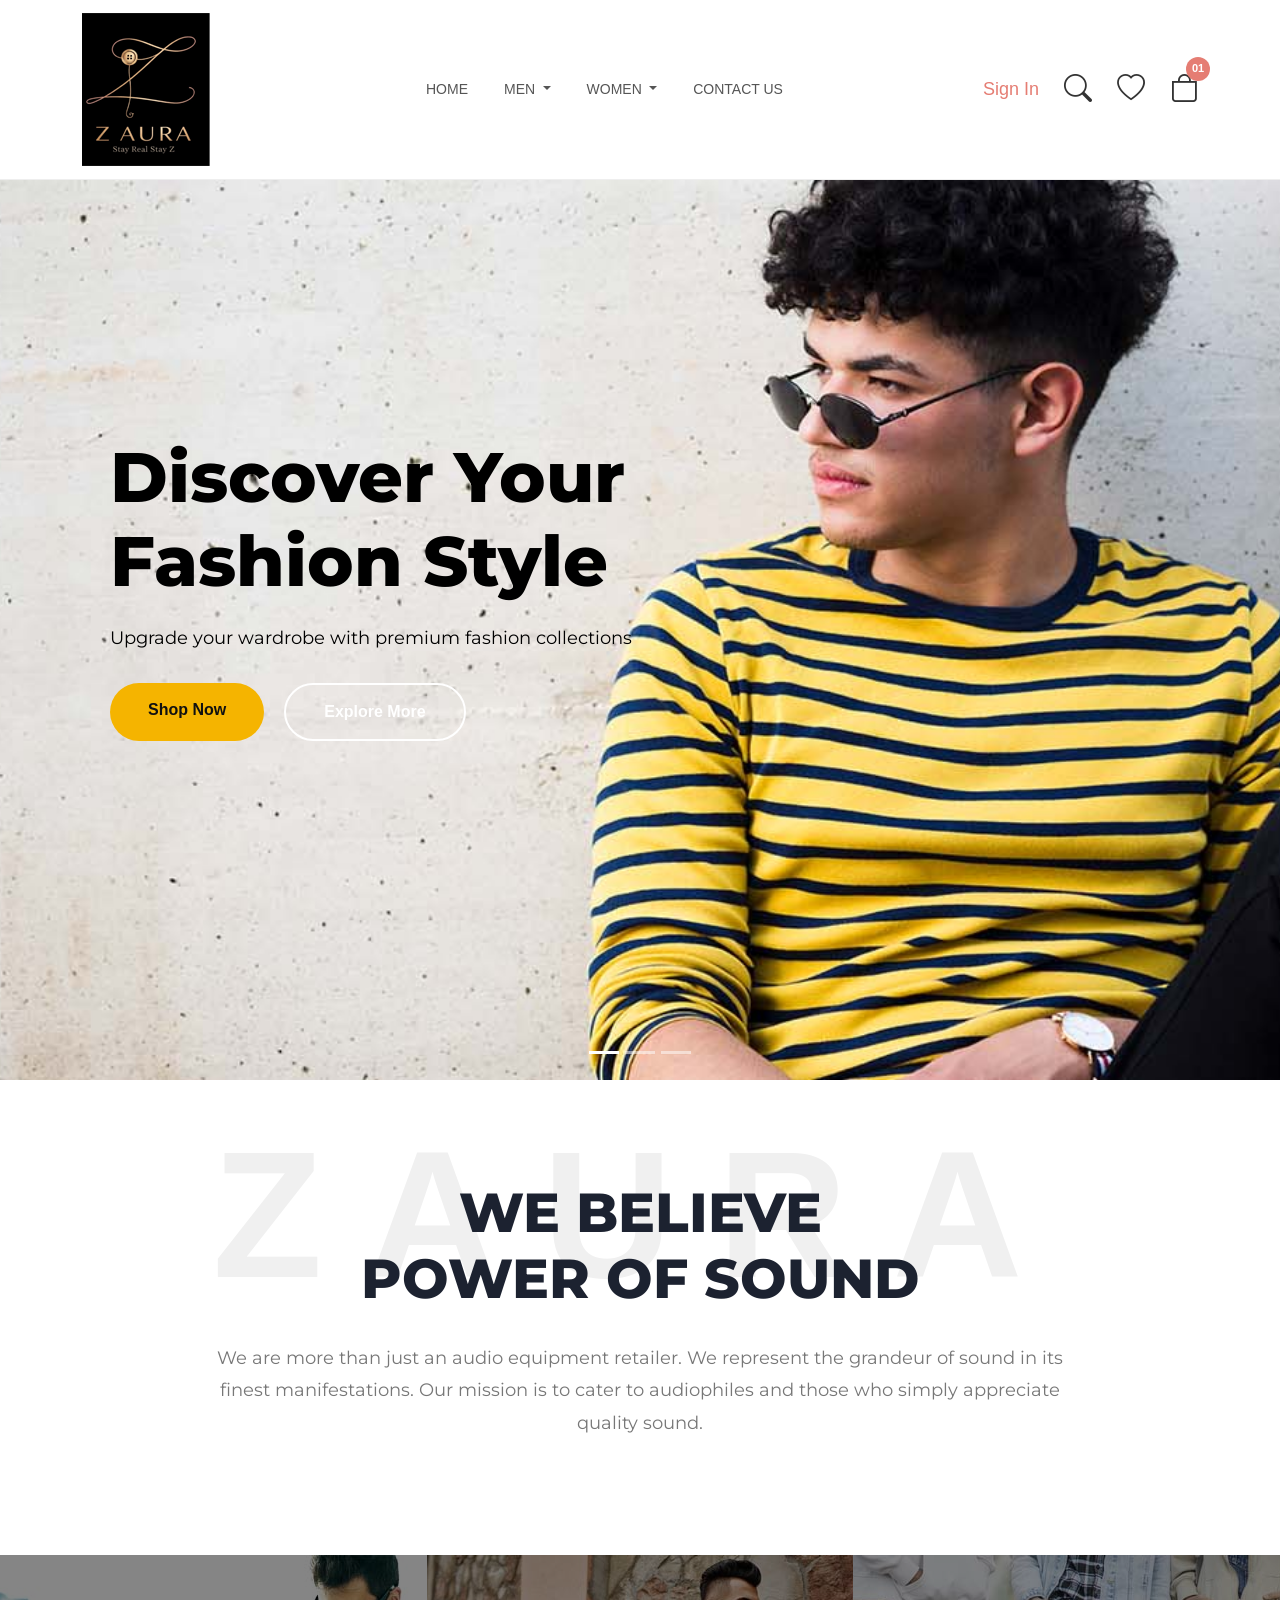
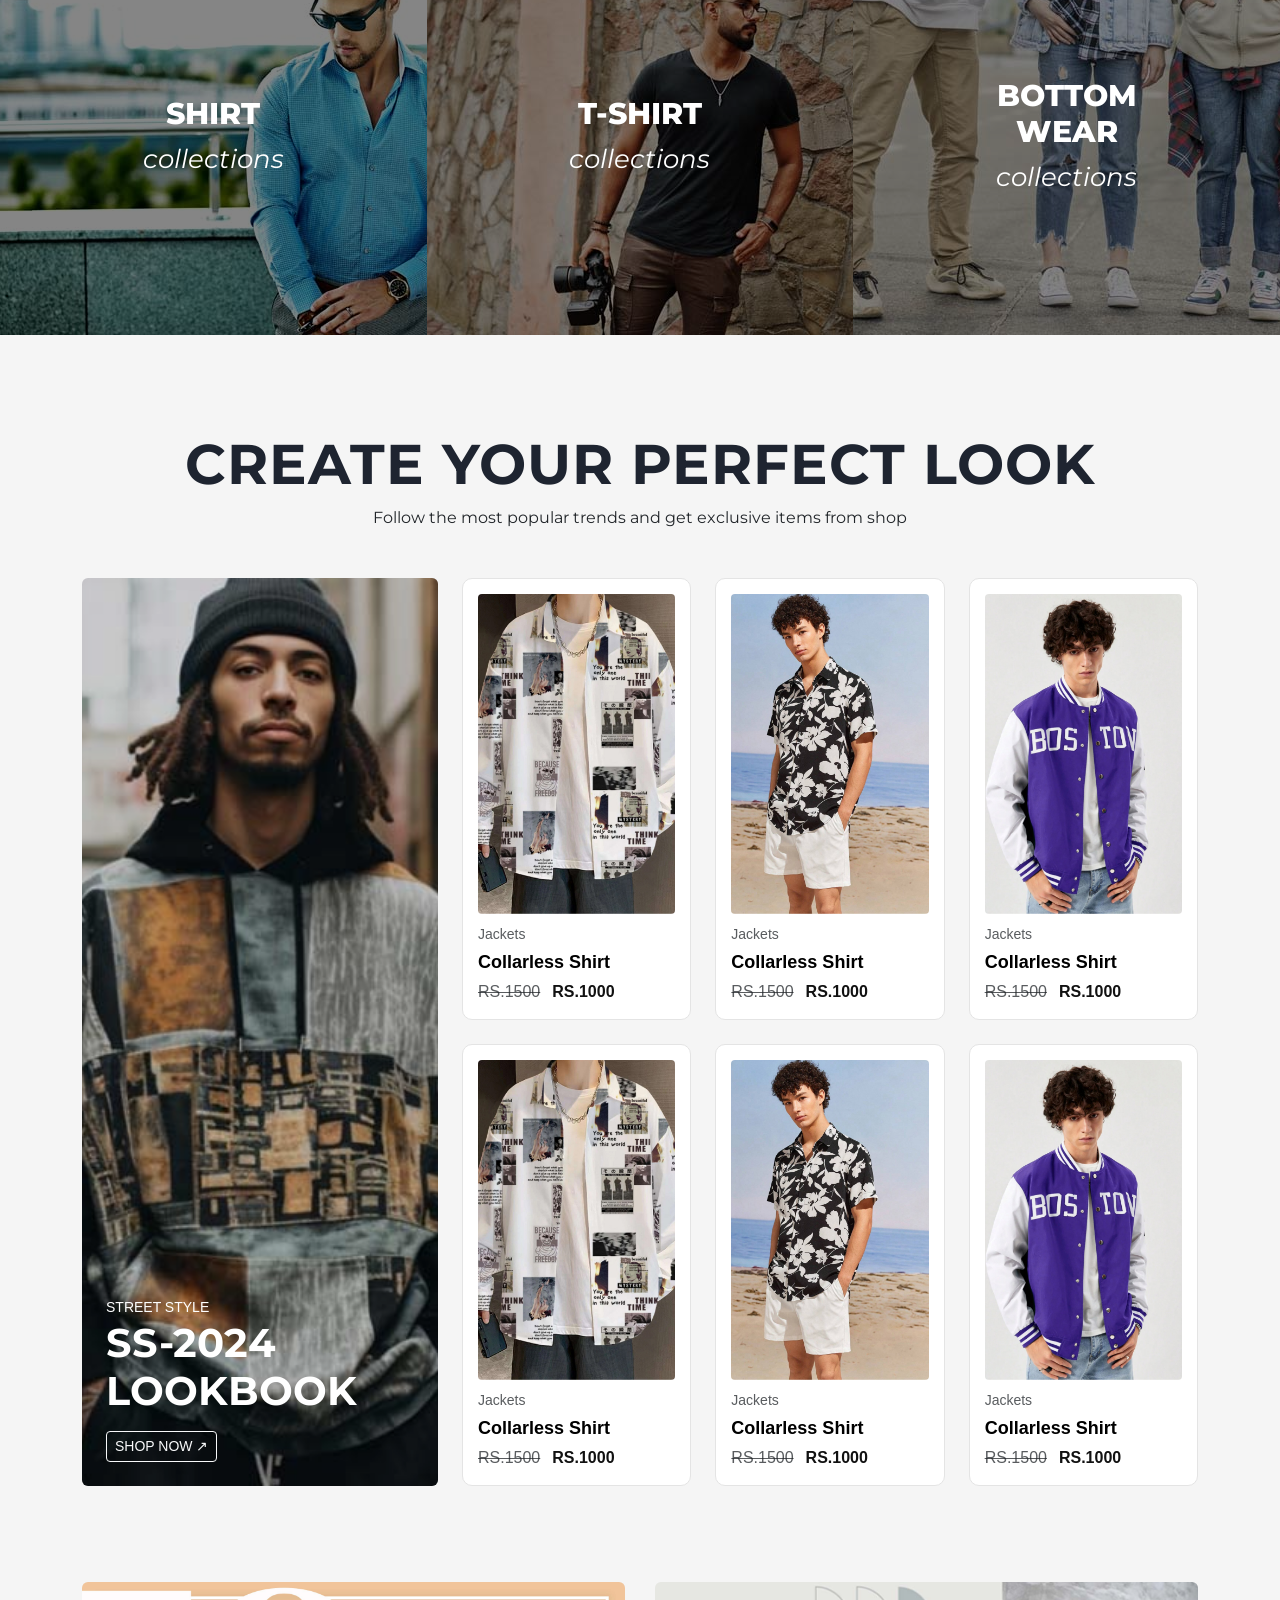
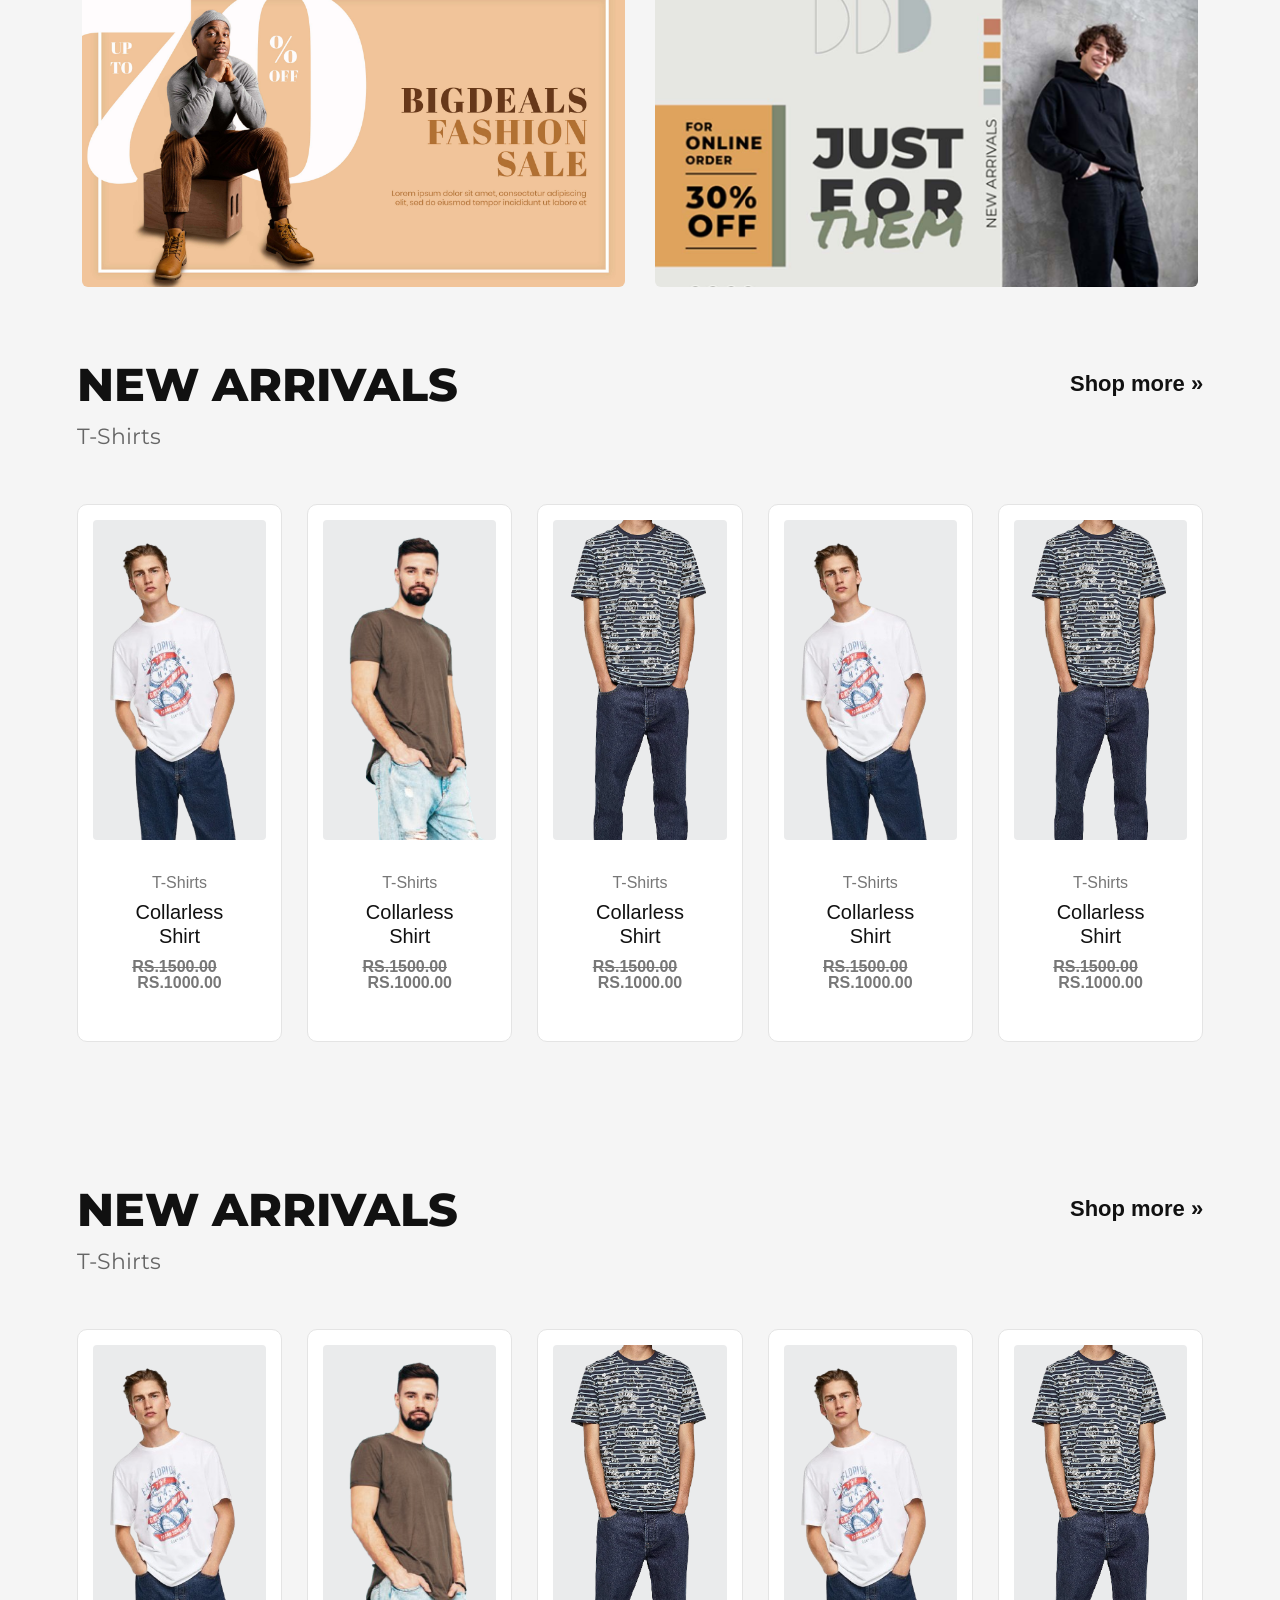
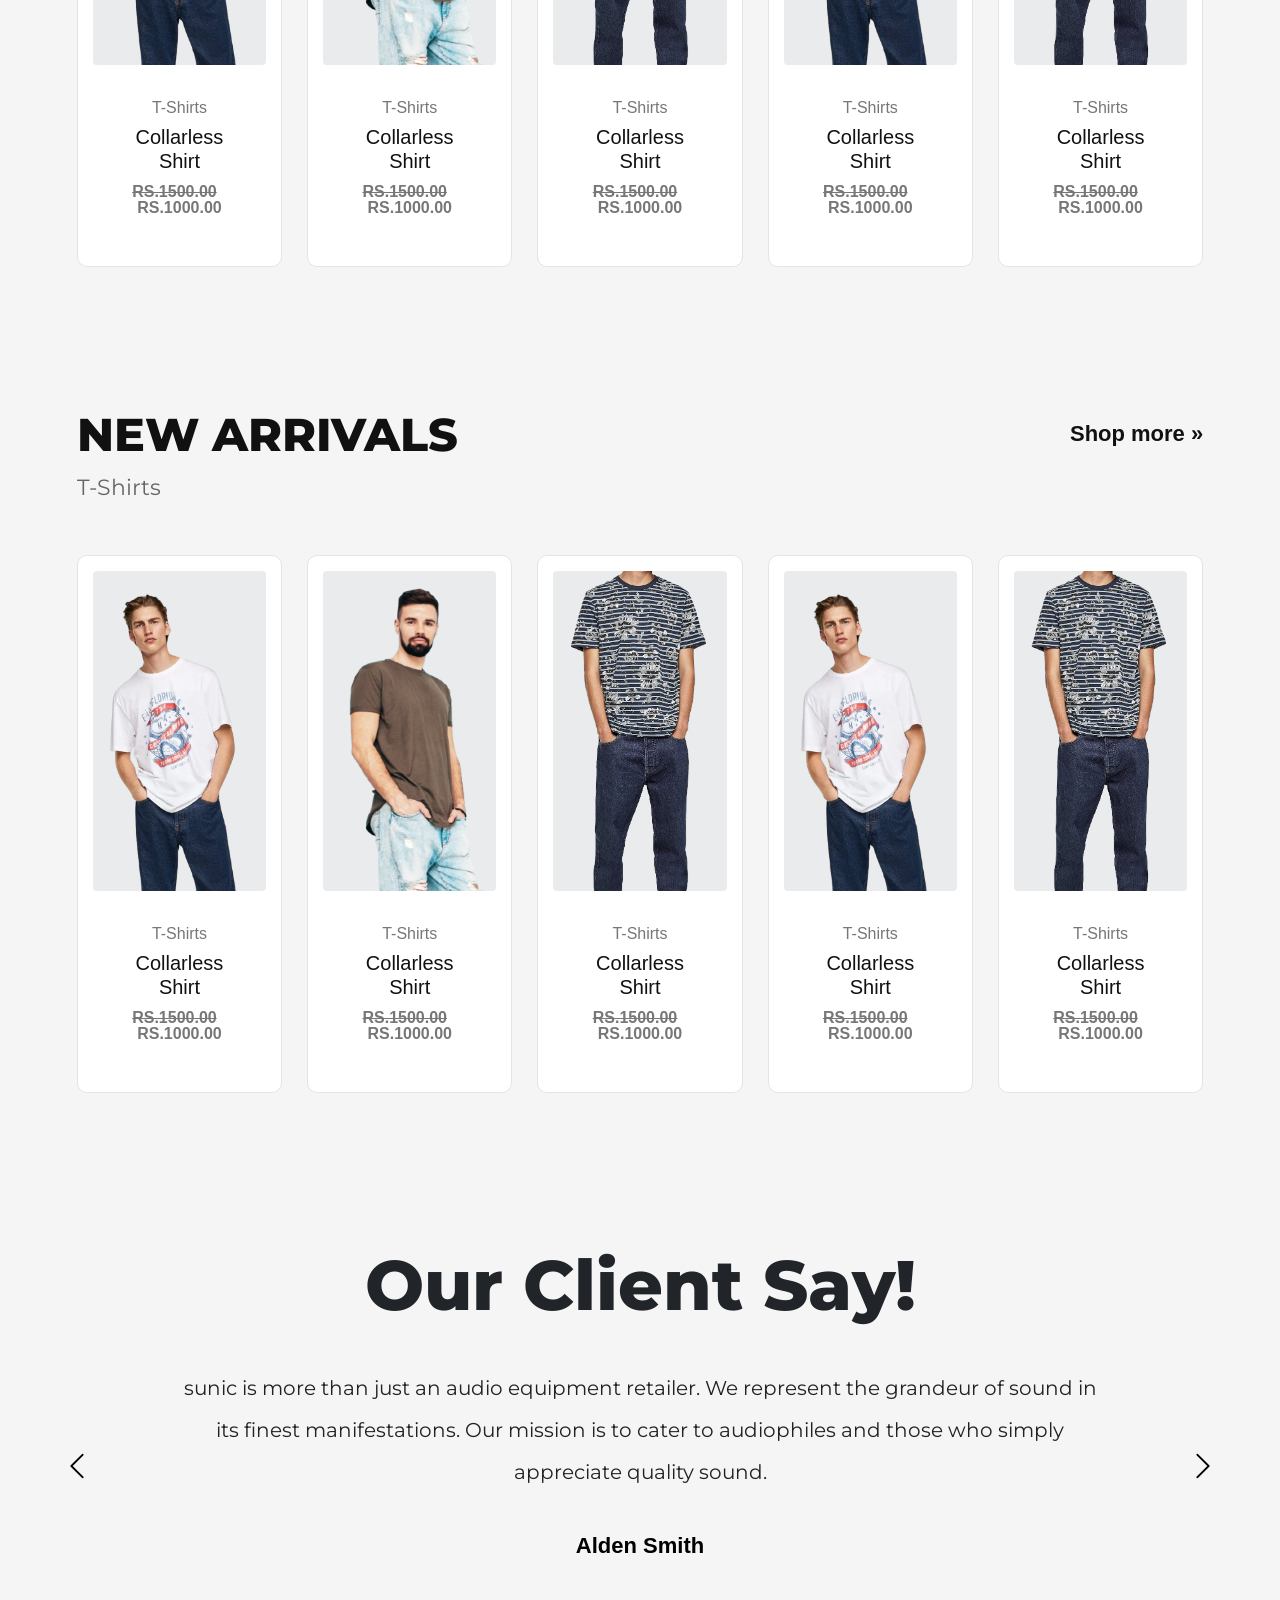
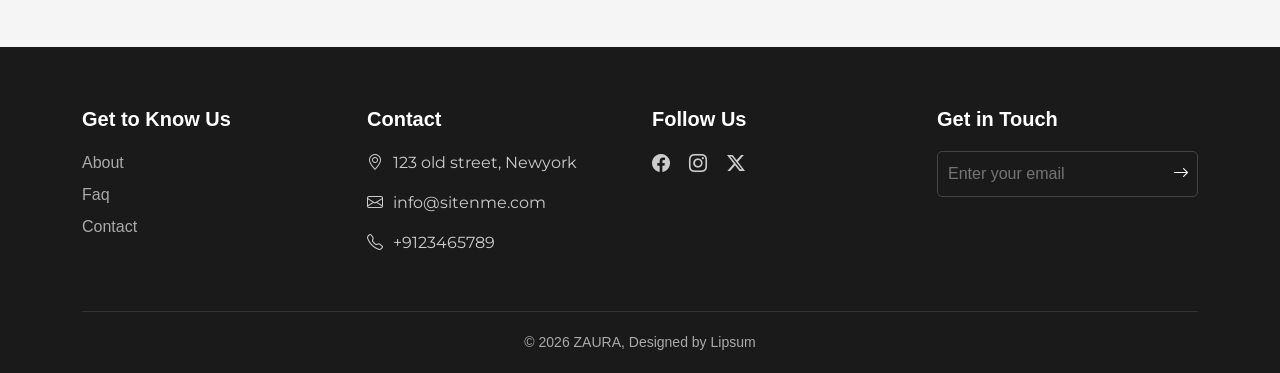
==== commit 885a819c: "Add files via upload" ====
--- a/index.html
+++ b/index.html
@@ -4,7 +4,7 @@
 <head>
     <meta charset="utf-8">
     <meta name="viewport" content="width=device-width, initial-scale=1">
-    <title>Bootstrap demo</title>
+    <title>ZAURA Store</title>
     <link href="css/bootstrap.min.css" rel="stylesheet">
     <link href="css/style.css" rel="stylesheet">
     <link href="css/aos.css" rel="stylesheet">
@@ -19,185 +19,207 @@
 
 <body>
 
-    <nav class="navbar navbar-expand-lg navbar-light bg-white shadow-sm">
+    <nav class="navbar navbar-expand-lg custom-navbar">
         <div class="container">
 
-            <!-- Logo (Left) -->
-            <a class="navbar-brand" href="#">
+            <!-- Logo -->
+            <a class="navbar-brand logo" href="index.html">
                 <img src="img/logo.png">
             </a>
 
-            <!-- Mobile Toggle Button -->
-            <button class="navbar-toggler" type="button" data-bs-toggle="collapse" data-bs-target="#navbarNav">
+            <!-- Mobile Toggle -->
+            <button class="navbar-toggler" type="button" data-bs-toggle="collapse" data-bs-target="#navbarContent">
                 <span class="navbar-toggler-icon"></span>
             </button>
 
-            <!-- Menu Items (Right) -->
-            <div class="collapse navbar-collapse" id="navbarNav">
-                <ul class="navbar-nav ms-auto gap-5">
-
+            <div class="collapse navbar-collapse" id="navbarContent">
+
+                <!-- Center Menu -->
+                <ul class="navbar-nav mx-auto">
                     <li class="nav-item">
-                        <a class="nav-link active" href="#">Home</a>
+                        <a class="nav-link" href="index.html">
+                            HOME
+                        </a>
                     </li>
 
-                    <!-- Mens Dropdown -->
                     <li class="nav-item dropdown">
-                        <a class="nav-link dropdown-toggle" href="#" id="mensDropdown" role="button"
-                            data-bs-toggle="dropdown">
-                            Mens
+                        <a class="nav-link dropdown-toggle" href="mens.html" role="button" data-bs-toggle="dropdown">
+                            MEN
                         </a>
                         <ul class="dropdown-menu">
-                            <li><a class="dropdown-item" href="#">Shirts</a></li>
-                            <li><a class="dropdown-item" href="#">T-Shirts</a></li>
-                            <li><a class="dropdown-item" href="#">Jeans</a></li>
-                            <li><a class="dropdown-item" href="#">Shoes</a></li>
+                            <li><a class="dropdown-item" href="mens.html">Shirts</a></li>
+                            <li><a class="dropdown-item" href="mens.html">T-Shirts</a></li>
+                            <li><a class="dropdown-item" href="mens.html">Jeans</a></li>
+
                         </ul>
                     </li>
 
-                    <!-- Womens Dropdown -->
                     <li class="nav-item dropdown">
-                        <a class="nav-link dropdown-toggle" href="#" id="womensDropdown" role="button"
-                            data-bs-toggle="dropdown">
-                            Womens
+                        <a class="nav-link dropdown-toggle" href="womens.html" data-bs-toggle="dropdown">
+                           WOMEN
                         </a>
                         <ul class="dropdown-menu">
-                            <li><a class="dropdown-item" href="#">Dresses</a></li>
-                            <li><a class="dropdown-item" href="#">Tops</a></li>
-                            <li><a class="dropdown-item" href="#">Skirts</a></li>
-                            <li><a class="dropdown-item" href="#">Heels</a></li>
+                            <li><a class="dropdown-item" href="womens.html">Kurti</a></li>
+                            <li><a class="dropdown-item" href="womens.html">T-Shirts</a></li>
+                            <li><a class="dropdown-item" href="womens.html">Tops</a></li>
+                            <li><a class="dropdown-item" href="womens.html">Pant</a></li>
+                            <li><a class="dropdown-item" href="womens.html">Short Kurti</a></li>
+
                         </ul>
                     </li>
 
+                   
                     <li class="nav-item">
-                        <a class="nav-link" href="#">Contact</a>
+                        <a class="nav-link" href="contact.html">
+                            CONTACT US
+                        </a>
                     </li>
-
                 </ul>
-            </div>
-
+
+                <!-- Right Icons -->
+                <div class="header-right">
+
+                    <a href="#" class="signin">
+                        Sign In
+                    </a>
+
+                    <a href="#" data-bs-toggle="modal" data-bs-target="#searchModal">
+                        <i class="bi bi-search"></i>
+                    </a>
+
+                    <a href="#" id="wishlist-icon">
+                        <i class="bi bi-heart"></i>
+                    </a>
+
+                    <a href="cart.html" class="cart-icon" id="cart-icon">
+                        <i class="bi bi-bag"></i>
+                        <span>01</span>
+                    </a>
+
+                </div>
+
+            </div>
         </div>
     </nav>
 
-   <div id="bannerSlider" class="carousel slide" data-bs-ride="carousel"   data-bs-interval="4000">
-
-    <!-- Indicators -->
-    <div class="carousel-indicators">
-      <button type="button" data-bs-target="#bannerSlider" data-bs-slide-to="0" class="active"></button>
-
-      <button type="button" data-bs-target="#bannerSlider" data-bs-slide-to="1"></button>
-
-      <button type="button" data-bs-target="#bannerSlider" data-bs-slide-to="2"></button>
+    <div id="bannerSlider" class="carousel slide" data-bs-ride="carousel" data-bs-interval="4000">
+
+        <!-- Indicators -->
+        <div class="carousel-indicators">
+            <button type="button" data-bs-target="#bannerSlider" data-bs-slide-to="0" class="active"></button>
+
+            <button type="button" data-bs-target="#bannerSlider" data-bs-slide-to="1"></button>
+
+            <button type="button" data-bs-target="#bannerSlider" data-bs-slide-to="2"></button>
+        </div>
+
+        <!-- Slides -->
+        <div class="carousel-inner">
+
+            <!-- Slide 1 -->
+            <div class="carousel-item active">
+                <img src="img/banner1.jpg" class="d-block w-100" alt="Banner 1">
+
+                <div class="carousel-caption custom-caption">
+
+                    <h1 data-aos="fade-right" data-aos-delay="200">
+                        Discover Your Fashion Style
+                    </h1>
+
+                    <p data-aos="fade-right" data-aos-delay="400">
+                        Upgrade your wardrobe with premium fashion collections
+
+                    </p>
+
+                    <div class="banner-btns">
+
+                        <a href="#" class="shop-btn" data-aos="zoom-in" data-aos-delay="600">
+                            Shop Now
+                        </a>
+
+                        <a href="#" class="explore-btn" data-aos="zoom-in" data-aos-delay="700">
+                            Explore More
+                        </a>
+
+                    </div>
+
+                </div>
+            </div>
+
+            <!-- Slide 2 -->
+            <div class="carousel-item">
+                <img src="img/banner2.jpg" class="d-block w-100" alt="Banner 2">
+
+                <div class="carousel-caption custom-caption">
+
+                    <h1>
+                        New Trend Collection
+                    </h1>
+
+                    <p>
+                        Experience premium quality fashion with modern elegance
+                    </p>
+
+                    <div class="banner-btns">
+
+                        <a href="#" class="shop-btn">
+                            Shop Now
+                        </a>
+
+                        <a href="#" class="explore-btn">
+                            Explore More
+                        </a>
+
+                    </div>
+
+                </div>
+            </div>
+
+            <!-- Slide 3 -->
+            <div class="carousel-item">
+                <img src="img/banner3.jpg" class="d-block w-100" alt="Banner 3">
+
+                <div class="carousel-caption custom-caption">
+
+                    <h1>
+                        Fashion For Every Season
+                    </h1>
+
+                    <p>
+                        Find your perfect style with our latest collections
+                    </p>
+
+                    <div class="banner-btns">
+
+                        <a href="#" class="shop-btn">
+                            Shop Now
+                        </a>
+
+                        <a href="#" class="explore-btn">
+                            Explore More
+                        </a>
+
+                    </div>
+
+                </div>
+            </div>
+
+        </div>
+
+        <!-- Controls -->
+        <button class="carousel-control-prev" type="button" data-bs-target="#bannerSlider" data-bs-slide="prev">
+
+            <span class="carousel-control-prev-icon"></span>
+
+        </button>
+
+        <button class="carousel-control-next" type="button" data-bs-target="#bannerSlider" data-bs-slide="next">
+
+            <span class="carousel-control-next-icon"></span>
+
+        </button>
+
     </div>
-
-    <!-- Slides -->
-    <div class="carousel-inner">
-
-      <!-- Slide 1 -->
-      <div class="carousel-item active">
-        <img src="img/banner1.jpg" class="d-block w-100" alt="Banner 1">
-
-        <div class="carousel-caption custom-caption">
-
-          <h1 data-aos="fade-right" data-aos-delay="200">
-            Discover Your Fashion Style
-          </h1>
-
-          <p data-aos="fade-right" data-aos-delay="400">
-            Upgrade your wardrobe with premium fashion collections
-            
-          </p>
-
-          <div class="banner-btns">
-
-            <a href="#" class="shop-btn" data-aos="zoom-in" data-aos-delay="600">
-              Shop Now
-            </a>
-
-            <a href="#" class="explore-btn" data-aos="zoom-in" data-aos-delay="700">
-              Explore More
-            </a>
-
-          </div>
-
-        </div>
-      </div>
-
-      <!-- Slide 2 -->
-      <div class="carousel-item">
-        <img src="img/banner2.jpg" class="d-block w-100" alt="Banner 2">
-
-        <div class="carousel-caption custom-caption">
-
-          <h1>
-            New Trend Collection
-          </h1>
-
-          <p>
-            Experience premium quality fashion with modern elegance
-          </p>
-
-          <div class="banner-btns">
-
-            <a href="#" class="shop-btn">
-              Shop Now
-            </a>
-
-            <a href="#" class="explore-btn">
-              Explore More
-            </a>
-
-          </div>
-
-        </div>
-      </div>
-
-      <!-- Slide 3 -->
-      <div class="carousel-item">
-        <img src="img/banner3.jpg" class="d-block w-100" alt="Banner 3">
-
-        <div class="carousel-caption custom-caption">
-
-          <h1>
-            Fashion For Every Season
-          </h1>
-
-          <p>
-            Find your perfect style with our latest collections
-          </p>
-
-          <div class="banner-btns">
-
-            <a href="#" class="shop-btn">
-              Shop Now
-            </a>
-
-            <a href="#" class="explore-btn">
-              Explore More
-            </a>
-
-          </div>
-
-        </div>
-      </div>
-
-    </div>
-
-    <!-- Controls -->
-    <button class="carousel-control-prev" type="button" data-bs-target="#bannerSlider"
-      data-bs-slide="prev">
-
-      <span class="carousel-control-prev-icon"></span>
-
-    </button>
-
-    <button class="carousel-control-next" type="button" data-bs-target="#bannerSlider"
-      data-bs-slide="next">
-
-      <span class="carousel-control-next-icon"></span>
-
-    </button>
-
-  </div>
 
     <section class="sound-section">
         <div class="content">
@@ -667,105 +689,98 @@
         </div>
 
     </section>
-     
-<section class="testimonial-section">
-
-  <div class="container">
-
-    <h2 class="testimonial-title">
-      Our Client Say!
-    </h2>
-
-    <div id="testimonialCarousel"
-         class="carousel slide"
-         data-bs-ride="carousel"
-         data-bs-interval="3000"
-         data-bs-wrap="true">
-
-      <div class="carousel-inner">
-
-        <!-- Slide 1 -->
-        <div class="carousel-item active">
-
-          <div class="testimonial-box">
-
-            <p class="testimonial-text">
-              sunic is more than just an audio equipment retailer.
-              We represent the grandeur of sound in its finest manifestations.
-              Our mission is to cater to audiophiles and those who simply appreciate quality sound.
-            </p>
-
-            <h4 class="client-name">
-              Alden Smith
-            </h4>
-
-          </div>
-
-        </div>
-
-        <!-- Slide 2 -->
-        <div class="carousel-item">
-
-          <div class="testimonial-box">
-
-            <p class="testimonial-text">
-              Amazing customer support and premium quality products.
-              Highly recommended for modern audio lovers.
-            </p>
-
-            <h4 class="client-name">
-              John Mathew
-            </h4>
-
-          </div>
-
-        </div>
-
-        <!-- Slide 3 -->
-        <div class="carousel-item">
-
-          <div class="testimonial-box">
-
-            <p class="testimonial-text">
-              Excellent sound systems with stylish designs and premium quality.
-              Truly satisfied with the service.
-            </p>
-
-            <h4 class="client-name">
-              Maria Thomas
-            </h4>
-
-          </div>
-
-        </div>
-
-      </div>
-
-<!-- Left Arrow -->
-<button class="carousel-control-prev"
-        type="button"
-        data-bs-target="#testimonialCarousel"
-        data-bs-slide="prev">
-
-    <i class="bi bi-chevron-left arrow-icon"></i>
-
-</button>
-
-<!-- Right Arrow -->
-<button class="carousel-control-next"
-        type="button"
-        data-bs-target="#testimonialCarousel"
-        data-bs-slide="next">
-
-    <i class="bi bi-chevron-right arrow-icon"></i>
-
-</button>
-
-    </div>
-
-  </div>
-
-</section>
+
+    <section class="testimonial-section">
+
+        <div class="container">
+
+            <h2 class="testimonial-title">
+                Our Client Say!
+            </h2>
+
+            <div id="testimonialCarousel" class="carousel slide" data-bs-ride="carousel" data-bs-interval="3000"
+                data-bs-wrap="true">
+
+                <div class="carousel-inner">
+
+                    <!-- Slide 1 -->
+                    <div class="carousel-item active">
+
+                        <div class="testimonial-box">
+
+                            <p class="testimonial-text">
+                                sunic is more than just an audio equipment retailer.
+                                We represent the grandeur of sound in its finest manifestations.
+                                Our mission is to cater to audiophiles and those who simply appreciate quality sound.
+                            </p>
+
+                            <h4 class="client-name">
+                                Alden Smith
+                            </h4>
+
+                        </div>
+
+                    </div>
+
+                    <!-- Slide 2 -->
+                    <div class="carousel-item">
+
+                        <div class="testimonial-box">
+
+                            <p class="testimonial-text">
+                                Amazing customer support and premium quality products.
+                                Highly recommended for modern audio lovers.
+                            </p>
+
+                            <h4 class="client-name">
+                                John Mathew
+                            </h4>
+
+                        </div>
+
+                    </div>
+
+                    <!-- Slide 3 -->
+                    <div class="carousel-item">
+
+                        <div class="testimonial-box">
+
+                            <p class="testimonial-text">
+                                Excellent sound systems with stylish designs and premium quality.
+                                Truly satisfied with the service.
+                            </p>
+
+                            <h4 class="client-name">
+                                Maria Thomas
+                            </h4>
+
+                        </div>
+
+                    </div>
+
+                </div>
+
+                <!-- Left Arrow -->
+                <button class="carousel-control-prev" type="button" data-bs-target="#testimonialCarousel"
+                    data-bs-slide="prev">
+
+                    <i class="bi bi-chevron-left arrow-icon"></i>
+
+                </button>
+
+                <!-- Right Arrow -->
+                <button class="carousel-control-next" type="button" data-bs-target="#testimonialCarousel"
+                    data-bs-slide="next">
+
+                    <i class="bi bi-chevron-right arrow-icon"></i>
+
+                </button>
+
+            </div>
+
+        </div>
+
+    </section>
 
     <footer class="footer">
         <div class="container">
@@ -822,16 +837,15 @@
 
 
     <script src="js/bootstrap.bundle.min.js"></script>
-    <script src="js/popper.min.js"></script>
-    <script src="js/bootstrap.min.js"></script>
+
     <script src="js/testimonial.js"></script>
     <script src="js/aos.js"></script>
     <script>
         AOS.init({
-   duration: 1500,
-   easing: 'ease-in-out',
-   once: true
-});
+            duration: 1500,
+            easing: 'ease-in-out',
+            once: true
+        });
     </script>
 
     <script>
@@ -855,6 +869,22 @@
         });
     </script>
 
+    <div class="modal fade" id="searchModal" tabindex="-1">
+        <div class="modal-dialog modal-dialog-centered">
+            <div class="modal-content">
+
+                <div class="modal-header">
+                    <h5 class="modal-title">Search Products</h5>
+                    <button type="button" class="btn-close" data-bs-dismiss="modal"></button>
+                </div>
+
+                <div class="modal-body">
+                    <input type="text" class="form-control" placeholder="Search products...">
+                </div>
+
+            </div>
+        </div>
+    </div>
 
 </body>
 
--- a/css/style.css
+++ b/css/style.css
@@ -1,729 +1,1046 @@
 * {
-    margin: 0;
-    padding: 0;
-    box-sizing: border-box;
-    font-family: Arial, sans-serif;
+  margin: 0;
+  padding: 0;
+  box-sizing: border-box;
+  font-family: Arial, sans-serif;
 }
 
 body {
-    background: #f5f5f5;
-    font-family: "Montserrat", sans-serif;
+  background: #f5f5f5;
+  font-family: "Montserrat", sans-serif;
 }
 
 h2,
 h1,
 p {
-    font-family: "Montserrat", sans-serif;
+  font-family: "Montserrat", sans-serif;
 }
 
 a {
-    text-decoration: none;
-    color: #000000;
+  text-decoration: none;
+  color: #000000;
 }
 
 /* Custom Styling */
-        .navbar {
-            padding: 15px 0;
-        }
-.navbar img{
-    height: 80px;
-}
-        .navbar-brand {
-            font-weight: bold;
-            font-size: 22px;
-        }
-
-        .nav-link {
-            font-size: 16px;
-            margin-left: 15px;
-        }
-
-        /* Optional hover dropdown */
-        .dropdown:hover .dropdown-menu {
-            display: block;
-            margin-top: 0;
-        }
+.custom-navbar {
+  background: #fff;
+  border-bottom: 1px solid #eee;
+  box-shadow: 0 3px 10px rgb(0 0 0 / 13%);
+}
+
+.logo {
+  font-size: 42px;
+  font-weight: 700;
+  letter-spacing: 2px;
+  color: #222 !important;
+}
+
+.navbar-nav {
+  gap: 20px;
+}
+
+.nav-link {
+  font-size: 14px;
+  font-weight: 500;
+  color: #555 !important;
+}
+
+.header-right {
+  display: flex;
+  align-items: center;
+  gap: 25px;
+}
+
+.header-right a {
+  text-decoration: none;
+  color: #333;
+}
+
+.signin {
+  color: #e57d73 !important;
+  font-size: 18px;
+  font-weight: 500;
+}
+
+.header-right i {
+  font-size: 28px;
+}
+
+.cart-icon {
+  position: relative;
+}
+
+.cart-icon span {
+  position: absolute;
+  top: -12px;
+  right: -12px;
+
+  width: 24px;
+  height: 24px;
+
+  background: #e57d73;
+  color: #fff;
+
+  border-radius: 50%;
+
+  display: flex;
+  align-items: center;
+  justify-content: center;
+
+  font-size: 11px;
+  font-weight: 600;
+}
+
+.navbar .dropdown-menu {
+  border: none;
+  border-radius: 10px;
+  box-shadow: 0 5px 20px rgba(0, 0, 0, .1);
+}
+
+.navbar .dropdown-item {
+  padding: 10px 20px;
+}
+
+.navbar .dropdown-item:hover {
+  background: #f8f9fa;
+}
+
+.dropdown-menu {
+  display: none;
+}
+
+.dropdown-menu.show {
+  display: block;
+}
 
 .carousel-item img {
-      height: 100vh;
-      object-fit: cover;
-    }
-
-    .custom-caption {
-      position: absolute;
-      top: 50%;
-      left: 110px;
-      transform: translateY(-50%);
-      text-align: left;
-      color: #000000;
-      z-index: 2;
-    }
-
-    .custom-caption h1 {
-      font-size: 60px;
-      font-weight: 700;
-      margin-bottom: 20px;
-    }
-
-    .custom-caption p {
-      font-size: 18px;
-      line-height: 30px;
-      margin-bottom: 30px;
-    }
-
-    .banner-btns {
-      display: flex;
-      gap: 20px;
-    }
-
-    .shop-btn {
-      background: #f5b400;
-      color: #111;
-      padding: 15px 38px;
-      border-radius: 50px;
-      text-decoration: none;
-      font-weight: 600;
-      transition: 0.4s;
-    }
-
-    .shop-btn:hover {
-      background: #fff;
-      color: #111;
-      transform: translateY(-5px);
-    }
-
-    .explore-btn {
-      border: 2px solid #fff;
-      color: #fff;
-      padding: 15px 38px;
-      border-radius: 50px;
-      text-decoration: none;
-      font-weight: 600;
-      transition: 0.4s;
-    }
-
-    .explore-btn:hover {
-      background: #fff;
-      color: #111;
-    }
-
-    /* Dark overlay */
-    .carousel-item::before {
-      content: "";
-      position: absolute;
-      inset: 0;
-      
-    }
-
-    /* Responsive */
-    @media(max-width:768px) {
-
-      .custom-caption {
-        left: 20px;
-        right: 20px;
-        text-align: center;
-      }
-
-      .custom-caption h1 {
-        font-size: 36px;
-      }
-
-      .custom-caption p {
-        font-size: 15px;
-        line-height: 25px;
-      }
-
-      .banner-btns {
-        justify-content: center;
-        flex-wrap: wrap;
-      }
-    }
+  height: 100vh;
+  object-fit: cover;
+}
+
+.custom-caption {
+  position: absolute;
+  top: 50%;
+  left: 110px;
+  transform: translateY(-50%);
+  text-align: left;
+  color: #000000;
+  z-index: 2;
+}
+
+.custom-caption h1 {
+  font-size: 60px;
+  font-weight: 700;
+  margin-bottom: 20px;
+}
+
+.custom-caption p {
+  font-size: 18px;
+  line-height: 30px;
+  margin-bottom: 30px;
+}
+
+.banner-btns {
+  display: flex;
+  gap: 20px;
+}
+
+.shop-btn {
+  background: #f5b400;
+  color: #111;
+  padding: 15px 38px;
+  border-radius: 50px;
+  text-decoration: none;
+  font-weight: 600;
+  transition: 0.4s;
+}
+
+.shop-btn:hover {
+  background: #fff;
+  color: #111;
+  transform: translateY(-5px);
+}
+
+.explore-btn {
+  border: 2px solid #fff;
+  color: #fff;
+  padding: 15px 38px;
+  border-radius: 50px;
+  text-decoration: none;
+  font-weight: 600;
+  transition: 0.4s;
+}
+
+.explore-btn:hover {
+  background: #fff;
+  color: #111;
+}
+
+/* Dark overlay */
+.carousel-item::before {
+  content: "";
+  position: absolute;
+  inset: 0;
+
+}
+
+/* Responsive */
+@media(max-width:768px) {
+
+  .custom-caption {
+    left: 20px;
+    right: 20px;
+    text-align: center;
+  }
+
+  .custom-caption h1 {
+    font-size: 36px;
+  }
+
+  .custom-caption p {
+    font-size: 15px;
+    line-height: 25px;
+  }
+
+  .banner-btns {
+    justify-content: center;
+    flex-wrap: wrap;
+  }
+}
 
 
 /* Bigger heading */
 .custom-caption h1 {
-    font-size: 70px;
-    font-weight: 800;
-    max-width: 550px;
-    animation: fadeUp 1s ease;
+  font-size: 70px;
+  font-weight: 800;
+  max-width: 550px;
+  animation: fadeUp 1s ease;
 }
 
 .custom-caption p {
-    font-size: 18px;
+  font-size: 18px;
 }
 
 /* Optional dark overlay */
 .carousel-item::before {
-    content: "";
-    position: absolute;
-    width: 100%;
-    height: 100%;
-   
-    top: 0;
-    left: 0;
+  content: "";
+  position: absolute;
+  width: 100%;
+  height: 100%;
+
+  top: 0;
+  left: 0;
 }
 
 .sound-section {
-    position: relative;
-    background: #fff;
-    text-align: center;
-    padding: 100px 20px;
-    overflow: hidden;
+  position: relative;
+  background: #fff;
+  text-align: center;
+  padding: 100px 20px;
+  overflow: hidden;
 }
 
 .sound-section::before {
-    content: "ZAURA";
-    position: absolute;
-    top: 0px;
-    left: 50%;
-    transform: translateX(-50%);
-    font-size: 180px;
-    font-weight: 700;
-    color: #f0f0f0;
-    letter-spacing: 45px;
-    z-index: 0;
+  content: "ZAURA";
+  position: absolute;
+  top: 0px;
+  left: 50%;
+  transform: translateX(-50%);
+  font-size: 180px;
+  font-weight: 700;
+  color: #f0f0f0;
+  letter-spacing: 45px;
+  z-index: 0;
 }
 
 .content {
-    position: relative;
-    z-index: 2;
-    max-width: 900px;
-    margin: auto;
+  position: relative;
+  z-index: 2;
+  max-width: 900px;
+  margin: auto;
 }
 
 .content h1 {
-    font-size: 55px;
-    font-weight: 800;
-    color: #1c2230;
-    line-height: 1.2;
-    margin-bottom: 30px;
+  font-size: 55px;
+  font-weight: 800;
+  color: #1c2230;
+  line-height: 1.2;
+  margin-bottom: 30px;
 }
 
 .content p {
-    font-size: 18px;
-    color: #777;
-    line-height: 1.8;
+  font-size: 18px;
+  color: #777;
+  line-height: 1.8;
 }
 
 
 
 /* Section */
 .category-section {
-    width: 100%;
-    display: grid;
-    grid-template-columns: repeat(3, 1fr);
+  width: 100%;
+  display: grid;
+  grid-template-columns: repeat(3, 1fr);
 }
 
 /* Each box */
 .category-box {
-    position: relative;
-    height: 380px;
-    overflow: hidden;
+  position: relative;
+  height: 380px;
+  overflow: hidden;
 }
 
 .category-box img {
-    width: 100%;
-    height: 100%;
-    object-fit: cover;
-    transition: 0.5s;
+  width: 100%;
+  height: 100%;
+  object-fit: cover;
+  transition: 0.5s;
 }
 
 .category-box:hover img {
-    transform: scale(1.1);
+  transform: scale(1.1);
 }
 
 /* Dark overlay */
 .category-box::before {
-    content: "";
-    position: absolute;
-    top: 0;
-    left: 0;
-    width: 100%;
-    height: 100%;
-    background: rgb(0 0 0 / 48%);
-    z-index: 1;
+  content: "";
+  position: absolute;
+  top: 0;
+  left: 0;
+  width: 100%;
+  height: 100%;
+  background: rgb(0 0 0 / 48%);
+  z-index: 1;
 }
 
 /* Text */
 .category-content {
-    position: absolute;
-    top: 50%;
-    left: 50%;
-    transform: translate(-50%, -50%);
-    text-align: center;
-    color: #fff;
-    z-index: 2;
+  position: absolute;
+  top: 50%;
+  left: 50%;
+  transform: translate(-50%, -50%);
+  text-align: center;
+  color: #fff;
+  z-index: 2;
 }
 
 .category-content h2 {
-    font-size: 30px;
-    font-weight: 800;
+  font-size: 30px;
+  font-weight: 800;
 }
 
 .category-content p {
-    font-size: 26px;
-    font-style: italic;
-    margin-top: 5px;
+  font-size: 26px;
+  font-style: italic;
+  margin-top: 5px;
 }
 
 /* Responsive */
 @media(max-width:768px) {
-    .category-section {
-        grid-template-columns: 1fr;
-    }
-
-    .category-box {
-        height: 300px;
-    }
+  .category-section {
+    grid-template-columns: 1fr;
+  }
+
+  .category-box {
+    height: 300px;
+  }
 }
 
 
 /*section look*/
 .look h1 {
-    color: #1e2430;
-    letter-spacing: 1px;
+  color: #1e2430;
+  letter-spacing: 1px;
 }
 
 .look p {
-    font-size: 16px;
+  font-size: 16px;
 }
 
 .side-banner {
-    min-height: 100%;
-    border-radius: 6px;
+  min-height: 100%;
+  border-radius: 6px;
 }
 
 .side-banner img {
-    height: 100%;
-    object-fit: cover;
-    transition: 0.4s ease;
+  height: 100%;
+  object-fit: cover;
+  transition: 0.4s ease;
 }
 
 .side-banner:hover img {
-    transform: scale(1.05);
+  transform: scale(1.05);
 }
 
 .side-banner::before {
-    content: "";
-    position: absolute;
-    inset: 0;
-    background: rgb(0 0 0 / 18%);
-    z-index: 1;
+  content: "";
+  position: absolute;
+  inset: 0;
+  background: rgb(0 0 0 / 18%);
+  z-index: 1;
 }
 
 .side-banner-content {
-    z-index: 2;
+  z-index: 2;
 }
 
 .side-banner-content h2 {
-    line-height: 1.2;
+  line-height: 1.2;
 }
 
 .product-card {
-    transition: 0.3s ease;
+  transition: 0.3s ease;
 }
 
 .product-card img {
-    border-radius: 4px;
-    transition: 0.3s ease;
+  border-radius: 4px;
+  transition: 0.3s ease;
 }
 
 .product-card:hover img {
-    transform: translateY(-5px);
+  transform: translateY(-5px);
 }
 
 .product-card h6 {
-    margin: 6px 0;
-    font-size: 18px;
+  margin: 6px 0;
+  font-size: 18px;
 }
 
 .product-card strong {
-    margin-left: 8px;
-    color: #111;
+  margin-left: 8px;
+  color: #111;
 }
 
 /* Responsive */
 @media(max-width:991px) {
-    .banner {
-        min-height: 500px;
-    }
+  .banner {
+    min-height: 500px;
+  }
 }
 
 @media(max-width:576px) {
-    .lookbook-section h1 {
-        font-size: 32px;
-    }
-
-    .banner-content h2 {
-        font-size: 28px;
-    }
+  .lookbook-section h1 {
+    font-size: 32px;
+  }
+
+  .banner-content h2 {
+    font-size: 28px;
+  }
 }
 
 /* Row Layout */
 .promo-wrapper {
-    display: grid;
-    grid-template-columns: 1fr 1fr;
-    gap: 30px;
+  display: grid;
+  grid-template-columns: 1fr 1fr;
+  gap: 30px;
 }
 
 /* Banner Image */
 .promo-box {
-    overflow: hidden;
-    border-radius: 6px;
+  overflow: hidden;
+  border-radius: 6px;
 }
 
 .promo-box img {
-    width: 100%;
-    height: 100%;
-    display: block;
-    object-fit: cover;
-    transition: 0.4s ease;
+  width: 100%;
+  height: 100%;
+  display: block;
+  object-fit: cover;
+  transition: 0.4s ease;
 }
 
 .promo-box:hover img {
-    transform: scale(1.03);
+  transform: scale(1.03);
 }
 
 /* Responsive */
 @media(max-width:768px) {
-    .promo-wrapper {
-        grid-template-columns: 1fr;
-    }
+  .promo-wrapper {
+    grid-template-columns: 1fr;
+  }
 }
 
 /* Section */
 .arrivals {
-    padding: 70px 6%;
+  padding: 70px 6%;
 }
 
 /* Top Heading */
 .arrivals-header {
-    display: flex;
-    justify-content: space-between;
-    align-items: flex-start;
-    margin-bottom: 35px;
+  display: flex;
+  justify-content: space-between;
+  align-items: flex-start;
+  margin-bottom: 35px;
 }
 
 .arrivals-title h2 {
-    font-size: 46px;
-    font-weight: 800;
-    color: #111;
+  font-size: 46px;
+  font-weight: 800;
+  color: #111;
 }
 
 .arrivals-title p {
-    font-size: 22px;
-    color: #666;
-    margin-top: 6px;
+  font-size: 22px;
+  color: #666;
+  margin-top: 6px;
 }
 
 .shop-more {
-    text-decoration: none;
-    color: #111;
-    font-size: 22px;
-    font-weight: 600;
-    margin-top: 10px;
+  text-decoration: none;
+  color: #111;
+  font-size: 22px;
+  font-weight: 600;
+  margin-top: 10px;
 }
 
 /* Products */
 .product-grid {
-    display: grid;
-    grid-template-columns: repeat(5, 1fr);
-    gap: 25px;
+  display: grid;
+  grid-template-columns: repeat(5, 1fr);
+  gap: 25px;
 }
 
 .product-card {
-    border: 1px solid #e4e4e4;
-    padding: 15px;
-    transition: 0.3s ease;
+  border: 1px solid #e4e4e4;
+  padding: 15px;
+  transition: 0.3s ease;
 }
 
 .product-card:hover {
-    box-shadow: 0 8px 20px rgba(0, 0, 0, 0.08);
-    transform: translateY(-5px);
+  box-shadow: 0 8px 20px rgba(0, 0, 0, 0.08);
+  transform: translateY(-5px);
 }
 
 .product-card img {
-    width: 100%;
-    height: 320px;
-    object-fit: cover;
-    background: #eaebec;
+  width: 100%;
+  height: 320px;
+  object-fit: cover;
+  background: #eaebec;
 }
 
 .product-info {
-    margin-top: 15px;
-    line-height: 15px;
+  margin-top: 15px;
+  line-height: 15px;
 }
 
 .product-info span {
-    color: #777;
-    font-size: 16px;
+  color: #777;
+  font-size: 16px;
 }
 
 .product-info h3 {
-    font-size: 20px;
-    margin: 10px 0;
-    color: #111;
+  font-size: 20px;
+  margin: 10px 0;
+  color: #111;
 }
 
 .price {
-    font-size: 22px;
+  font-size: 22px;
 }
 
 .old {
-    text-decoration: line-through;
-    color: #999;
-    margin-right: 10px;
+  text-decoration: line-through;
+  color: #999;
+  margin-right: 10px;
 }
 
 .new {
-    font-weight: 700;
-    color: #111;
+  font-weight: 700;
+  color: #111;
 }
 
 /* Responsive */
 @media(max-width:1200px) {
-    .product-grid {
-        grid-template-columns: repeat(3, 1fr);
-    }
+  .product-grid {
+    grid-template-columns: repeat(3, 1fr);
+  }
 }
 
 @media(max-width:768px) {
-    .product-grid {
-        grid-template-columns: repeat(2, 1fr);
-    }
-
-    .arrivals-header {
-        flex-direction: column;
-        gap: 15px;
-    }
+  .product-grid {
+    grid-template-columns: repeat(2, 1fr);
+  }
+
+  .arrivals-header {
+    flex-direction: column;
+    gap: 15px;
+  }
 }
 
 @media(max-width:576px) {
-    .product-grid {
-        grid-template-columns: 1fr;
-    }
-
-    .arrivals-title h2 {
-        font-size: 34px;
-    }
-}
-
-    .testimonial-section{
-      padding:80px 0;
-    }
-
-    .testimonial-title{
-      text-align:center;
-      font-size:60px;
-      font-weight:800;
-      margin-bottom:50px;
-    }
-
-    .testimonial-box{
-      max-width:1000px;
-      margin:auto;
-      text-align:center;
-      padding:0 80px;
-    }
-
-    .testimonial-text{
-      font-size:22px;
-      line-height:40px;
-      color:#222;
-      margin-bottom:40px;
-    }
-
-    .client-name{
-      font-size:30px;
-      font-weight:700;
-    }
-
-    /* Arrow buttons */
-    .carousel-control-prev,
-    .carousel-control-next{
-      width:auto;
-      opacity:1;
-    }
-
-    .carousel-control-prev{
-      left:20px;
-    }
-
-    .carousel-control-next{
-      right:20px;
-    }
-
-    .arrow-icon{
-    font-size:40px;
-    color:#000;
-}
-
-    .carousel-control-prev-icon,
-    .carousel-control-next-icon{
-      display:none;
-    }
-
-    @media(max-width:768px){
-
-      .testimonial-title{
-        font-size:40px;
-      }
-
-      .testimonial-text{
-        font-size:17px;
-        line-height:30px;
-      }
-
-      .testimonial-box{
-        padding:0 40px;
-      }
-
-    }
+  .product-grid {
+    grid-template-columns: 1fr;
+  }
+
+  .arrivals-title h2 {
+    font-size: 34px;
+  }
+}
+
+.testimonial-section {
+  padding: 80px 0;
+}
+
+.testimonial-title {
+  text-align: center;
+  font-size: 60px;
+  font-weight: 800;
+  margin-bottom: 50px;
+}
+
+.testimonial-box {
+  max-width: 1000px;
+  margin: auto;
+  text-align: center;
+  padding: 0 80px;
+}
+
+.testimonial-text {
+  font-size: 22px;
+  line-height: 40px;
+  color: #222;
+  margin-bottom: 40px;
+}
+
+.client-name {
+  font-size: 30px;
+  font-weight: 700;
+}
+
+/* Arrow buttons */
+.carousel-control-prev,
+.carousel-control-next {
+  width: auto;
+  opacity: 1;
+}
+
+.carousel-control-prev {
+  left: 20px;
+}
+
+.carousel-control-next {
+  right: 20px;
+}
+
+.arrow-icon {
+  font-size: 40px;
+  color: #000;
+}
+
+.carousel-control-prev-icon,
+.carousel-control-next-icon {
+  display: none;
+}
+
+@media(max-width:768px) {
+
+  .testimonial-title {
+    font-size: 40px;
+  }
+
+  .testimonial-text {
+    font-size: 17px;
+    line-height: 30px;
+  }
+
+  .testimonial-box {
+    padding: 0 40px;
+  }
+
+}
+
+
+.contact-section {
+  padding: 80px 0;
+}
+
+.main-title {
+  font-size: 60px;
+  font-weight: 700;
+  text-align: center;
+  margin-bottom: 20px;
+  color: #1f2937;
+}
+
+.top-text {
+  text-align: center;
+  max-width: 850px;
+  margin: auto;
+  color: #6b7280;
+  line-height: 1.8;
+  margin-bottom: 80px;
+}
+
+.section-title {
+  font-size: 42px;
+  font-weight: 500;
+  margin-bottom: 25px;
+}
+
+.store-text {
+  color: #6b7280;
+  line-height: 1.8;
+  margin-bottom: 50px;
+}
+
+.store-card {
+  margin-bottom: 35px;
+}
+
+.store-card i {
+  font-size: 22px;
+  color: #374151;
+  margin-right: 12px;
+}
+
+.store-title {
+  font-size: 24px;
+  font-weight: 600;
+  margin-bottom: 8px;
+}
+
+.store-info {
+  color: #6b7280;
+  line-height: 1.7;
+  font-size: 15px;
+}
+
+.contact-form p {
+  color: #6b7280;
+  line-height: 1.8;
+  margin-bottom: 35px;
+}
+
+.form-control {
+  border: none;
+  border-bottom: 1px solid #d1d5db;
+  border-radius: 10px;
+  padding: 10px 10px 20px;
+
+  padding-bottom: 15px;
+  margin-bottom: 30px;
+  box-shadow: none !important;
+}
+
+.form-control:focus {
+  border-color: #111827;
+}
+
+textarea {
+  resize: none;
+  height: 120px;
+}
+
+.btn-custom {
+  background: #1f2937;
+  color: #fff;
+  padding: 12px 30px;
+  border-radius: 10px;
+  border: none;
+  transition: 0.3s;
+}
+
+.btn-custom:hover {
+  background: #111827;
+}
+
+@media(max-width:768px) {
+
+  .main-title {
+    font-size: 42px;
+  }
+
+  .section-title {
+    font-size: 32px;
+  }
+
+  .contact-form {
+    margin-top: 50px;
+  }
+}
+
+.product-card {
+  background: #fff;
+  border-radius: 10px;
+  overflow: hidden;
+  position: relative;
+  transition: 0.4s;
+}
+
+.product-card:hover {
+  transform: translateY(-5px);
+}
+
+.product-img {
+  position: relative;
+  overflow: hidden;
+}
+
+.product-img img {
+  width: 100%;
+  height: 420px;
+  object-fit: cover;
+  transition: .5s;
+}
+
+.product-card:hover .product-img img {
+  transform: scale(1.05);
+}
+
+.badge-custom {
+  position: absolute;
+  top: 15px;
+  left: 15px;
+  z-index: 2;
+  padding: 6px 12px;
+  font-size: 12px;
+  font-weight: 600;
+  border-radius: 4px;
+}
+
+.sale {
+  background: #28a745;
+  color: #fff;
+}
+
+.hot {
+  background: #ff5722;
+  color: #fff;
+}
+
+.wishlist {
+  position: absolute;
+  top: 15px;
+  right: 15px;
+  width: 40px;
+  height: 40px;
+  background: #fff;
+  border-radius: 50%;
+  display: flex;
+  align-items: center;
+  justify-content: center;
+  box-shadow: 0 3px 10px rgba(0, 0, 0, .1);
+  cursor: pointer;
+  z-index: 2;
+}
+
+.size-box {
+  position: absolute;
+  left: 0;
+  bottom: -60px;
+  width: 100%;
+  background: #111;
+  padding: 12px;
+  display: flex;
+  justify-content: center;
+  gap: 10px;
+  transition: .4s;
+}
+
+.product-card:hover .size-box {
+  bottom: 0;
+}
+
+.size-btn {
+  width: 40px;
+  height: 40px;
+  border: 1px solid #fff;
+  color: #fff;
+  background: transparent;
+  border-radius: 50%;
+  font-size: 13px;
+  font-weight: 600;
+}
+
+.size-btn:hover {
+  background: #fff;
+  color: #111;
+}
+
+.product-info {
+  padding: 20px;
+  text-align: center;
+}
+
+.product-title {
+  font-size: 18px;
+  font-weight: 600;
+  margin-bottom: 8px;
+}
+
+.price {
+  font-size: 20px;
+  font-weight: 700;
+  color: #000;
+}
+
+.old-price {
+  text-decoration: line-through;
+  color: #999;
+  margin-right: 10px;
+}
+
+.ad-cart {
+  background-color: #000;
+  border: #000;
+}
+.ad-cart:hover
+{
+  background-color: #f5b400;
+  color: #000;
+}
 
 .footer {
-      background: #1a1a1a;
-      color: #ccc;
-      padding: 60px 0 20px;
-    }
-
-    .footer h5 {
-      color: #fff;
-      font-weight: 600;
-      margin-bottom: 20px;
-    }
-
-    .footer a {
-      color: #aaa;
-      text-decoration: none;
-      display: block;
-      margin-bottom: 8px;
-      transition: 0.3s;
-    }
-        .testimonial-section {
-      padding: 80px 0;
-    }
-
-    .testimonial-title {
-      font-size: 70px;
-      font-weight: 800;
-      text-align: center;
-      margin-bottom: 40px;
-    }
-
-    .testimonial-box {
-      text-align: center;
-      max-width: 1100px;
-      margin: auto;
-      position: relative;
-      padding: 0 80px;
-    }
-
-    .testimonial-text {
-      font-size: 20px;
-      line-height: 42px;
-      color: #222;
-      margin-bottom: 40px;
-    }
-
-    .client-name {
-      font-size: 22px;
-      font-weight: 700;
-      color: #000;
-    }
-
-    /* Arrow Buttons */
-    .carousel-control-prev,
-    .carousel-control-next {
-      width: auto;
-      opacity: 1;
-    }
-
-    .carousel-control-prev {
-      left: -20px;
-    }
-
-    .carousel-control-next {
-      right: -20px;
-    }
-
-    .carousel-control-prev-icon,
-    .carousel-control-next-icon {
-      display: none;
-    }
-
-    .arrow-icon {
-      font-size: 30px;
-      color: #000;
-    }
-
-    /* Responsive */
-    @media(max-width:768px) {
-
-      .testimonial-title {
-        font-size: 40px;
-      }
-
-      .testimonial-text {
-        font-size: 16px;
-        line-height: 30px;
-      }
-
-      .testimonial-box {
-        padding: 0 40px;
-      }
-    }
-
-
-    .footer a:hover {
-      color: #fff;
-    }
-
-    .footer .contact i {
-      margin-right: 10px;
-    }
-
-    .social-icons i {
-      font-size: 18px;
-      margin-right: 15px;
-      cursor: pointer;
-      transition: 0.3s;
-    }
-
-    .social-icons i:hover {
-      color: #fff;
-    }
-
-    .newsletter {
-      display: flex;
-      border: 1px solid #444;
-      border-radius: 5px;
-      overflow: hidden;
-    }
-
-    .newsletter input {
-      border: none;
-      padding: 10px;
-      flex: 1;
-      background: transparent;
-      color: #fff;
-    }
-
-    .newsletter button {
-      background: transparent;
-      border: none;
-      color: #fff;
-      padding: 0 15px;
-    }
-
-    .footer-bottom {
-      border-top: 1px solid #333;
-      margin-top: 40px;
-      padding-top: 20px;
-      text-align: center;
-      font-size: 14px;
-      color: #aaa;
-    }
-    .scroll-top-btn {
+  background: #1a1a1a;
+  color: #ccc;
+  padding: 60px 0 20px;
+}
+
+.footer h5 {
+  color: #fff;
+  font-weight: 600;
+  margin-bottom: 20px;
+}
+
+.footer a {
+  color: #aaa;
+  text-decoration: none;
+  display: block;
+  margin-bottom: 8px;
+  transition: 0.3s;
+}
+
+.testimonial-section {
+  padding: 80px 0;
+}
+
+.testimonial-title {
+  font-size: 70px;
+  font-weight: 800;
+  text-align: center;
+  margin-bottom: 40px;
+}
+
+.testimonial-box {
+  text-align: center;
+  max-width: 1100px;
+  margin: auto;
+  position: relative;
+  padding: 0 80px;
+}
+
+.testimonial-text {
+  font-size: 20px;
+  line-height: 42px;
+  color: #222;
+  margin-bottom: 40px;
+}
+
+.client-name {
+  font-size: 22px;
+  font-weight: 700;
+  color: #000;
+}
+
+/* Arrow Buttons */
+.carousel-control-prev,
+.carousel-control-next {
+  width: auto;
+  opacity: 1;
+}
+
+.carousel-control-prev {
+  left: -20px;
+}
+
+.carousel-control-next {
+  right: -20px;
+}
+
+.carousel-control-prev-icon,
+.carousel-control-next-icon {
+  display: none;
+}
+
+.arrow-icon {
+  font-size: 30px;
+  color: #000;
+}
+
+/* Responsive */
+@media(max-width:768px) {
+
+  .testimonial-title {
+    font-size: 40px;
+  }
+
+  .testimonial-text {
+    font-size: 16px;
+    line-height: 30px;
+  }
+
+  .testimonial-box {
+    padding: 0 40px;
+  }
+}
+
+.size-btn.selected-size {
+  background-color: #ffffff !important;
+  color: #000000 !important;
+  border-color: #ffffff !important;
+}
+
+.footer a:hover {
+  color: #fff;
+}
+
+.footer .contact i {
+  margin-right: 10px;
+}
+
+.social-icons i {
+  font-size: 18px;
+  margin-right: 15px;
+  cursor: pointer;
+  transition: 0.3s;
+}
+
+.social-icons i:hover {
+  color: #fff;
+}
+
+.newsletter {
+  display: flex;
+  border: 1px solid #444;
+  border-radius: 5px;
+  overflow: hidden;
+}
+
+.newsletter input {
+  border: none;
+  padding: 10px;
+  flex: 1;
+  background: transparent;
+  color: #fff;
+}
+
+.newsletter button {
+  background: transparent;
+  border: none;
+  color: #fff;
+  padding: 0 15px;
+}
+
+.footer-bottom {
+  border-top: 1px solid #333;
+  margin-top: 40px;
+  padding-top: 20px;
+  text-align: center;
+  font-size: 14px;
+  color: #aaa;
+}
+
+.scroll-top-btn {
   position: fixed;
   bottom: 20px;
   right: 20px;
@@ -738,7 +1055,7 @@
   justify-content: center;
   font-size: 18px;
   cursor: pointer;
-  box-shadow: 0 2px 8px rgba(0,0,0,0.25);
+  box-shadow: 0 2px 8px rgba(0, 0, 0, 0.25);
   opacity: 0;
   visibility: hidden;
   transition: all 0.3s ease;
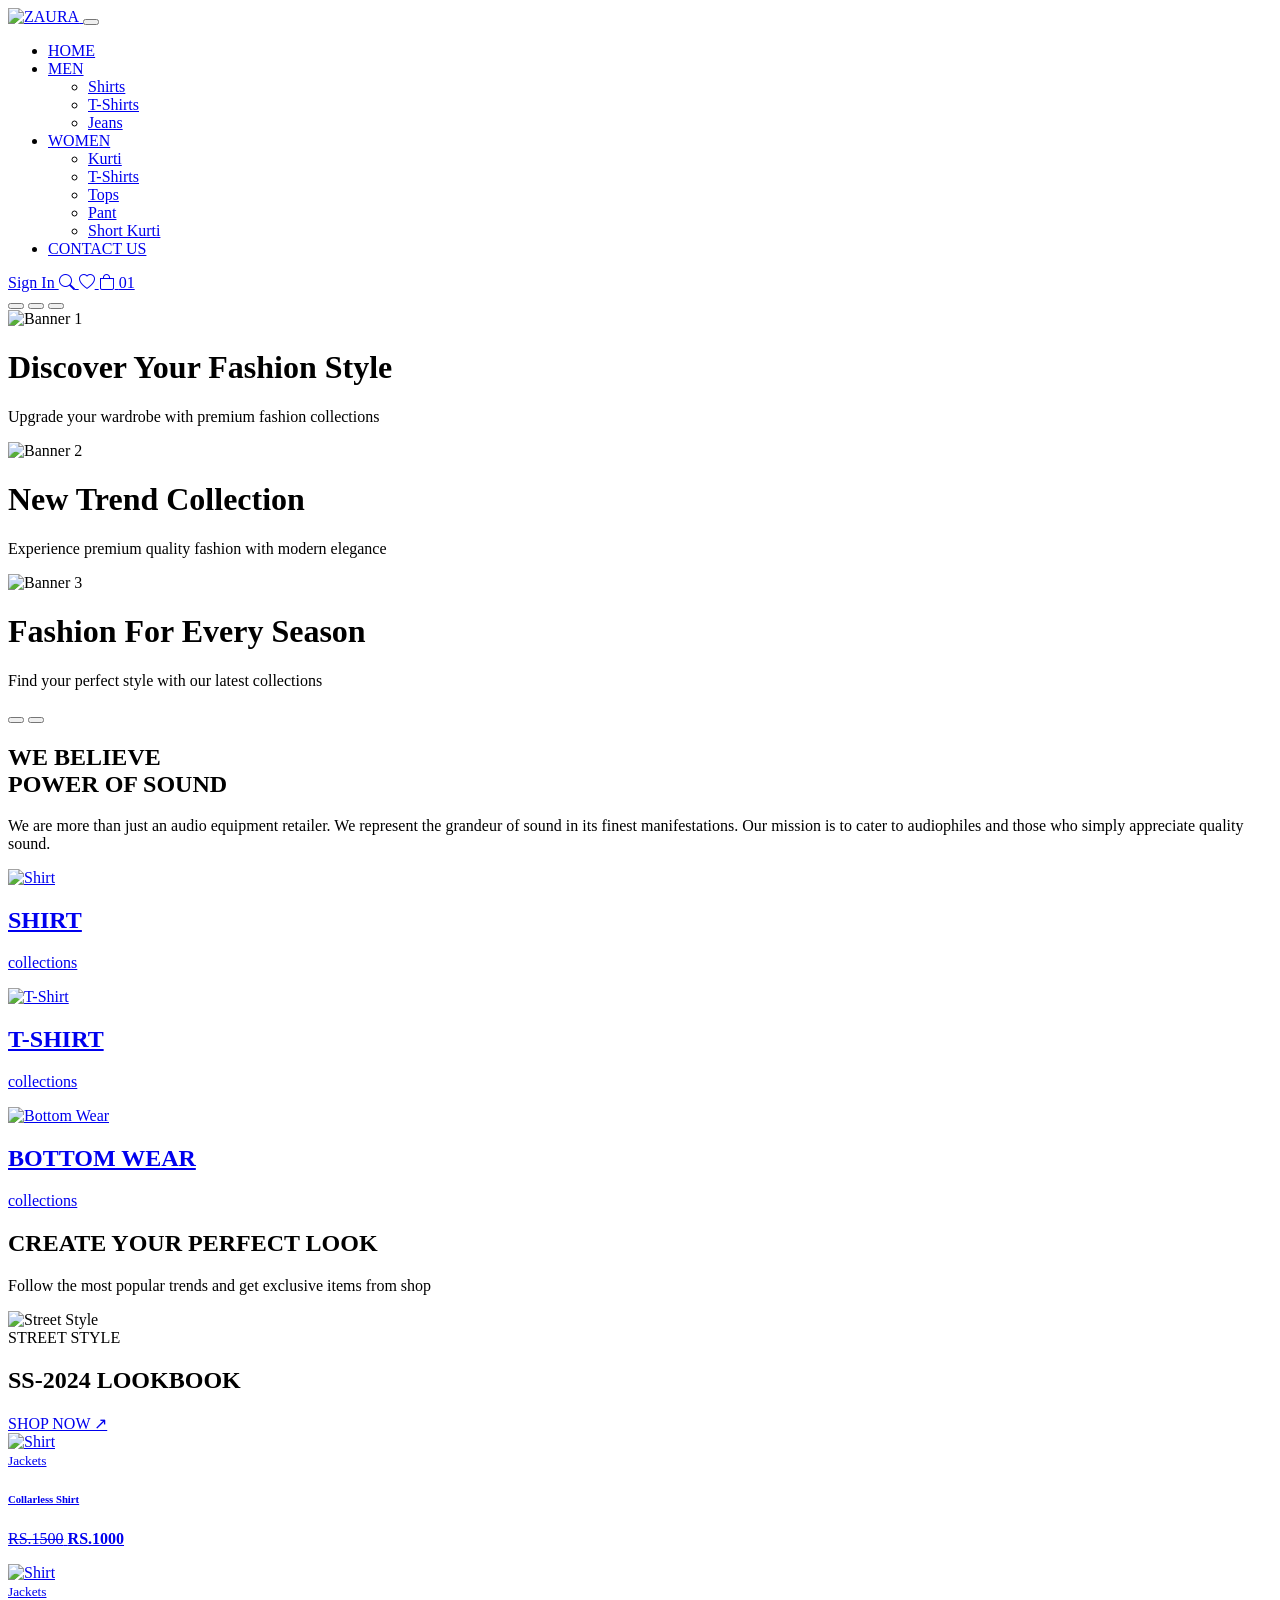
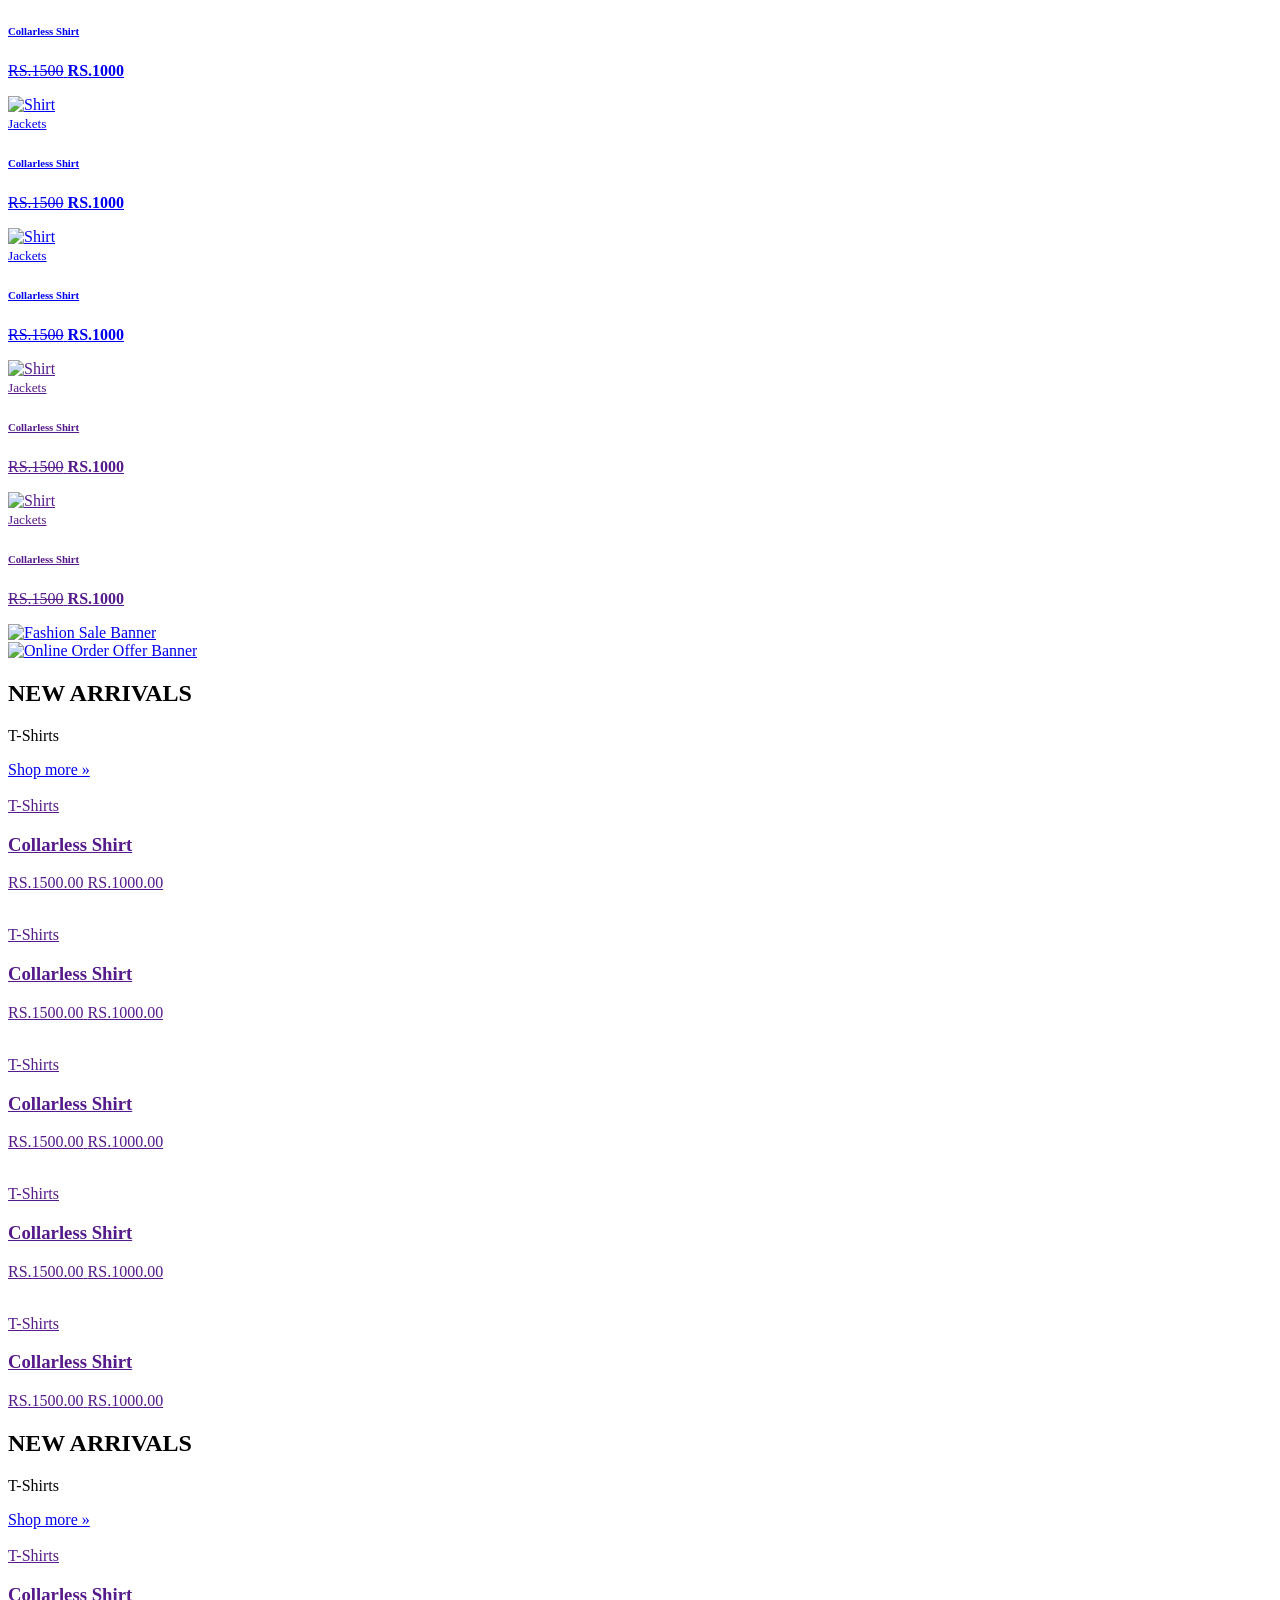
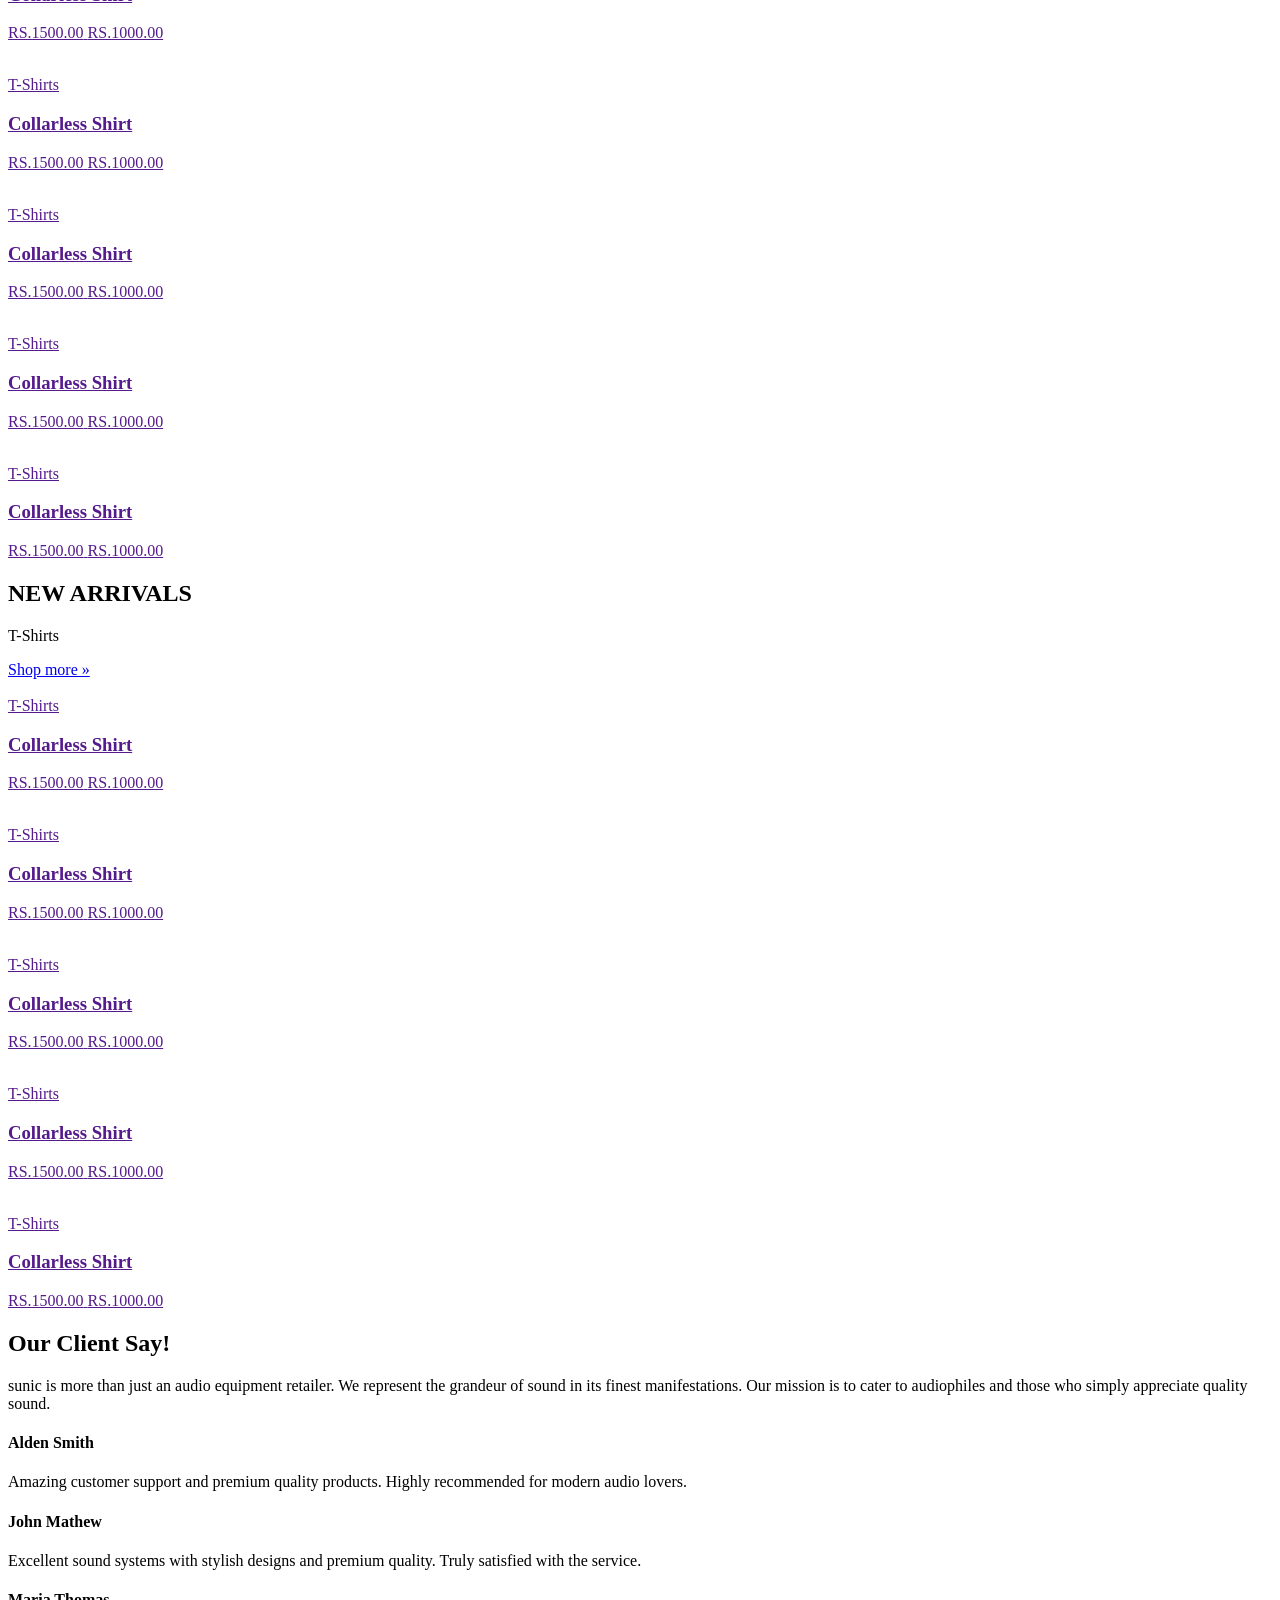
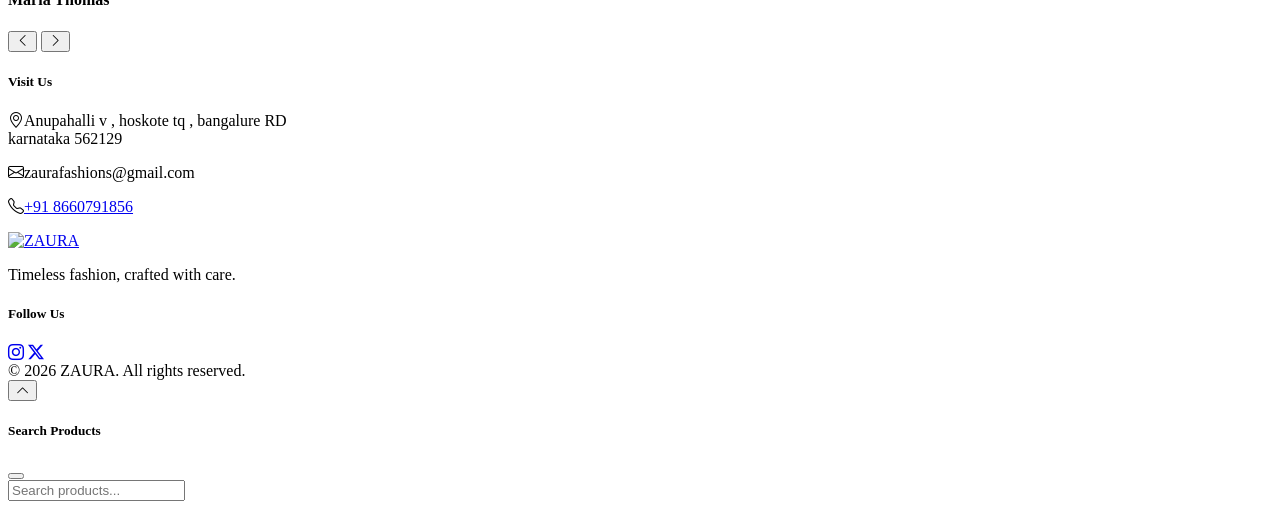
==== commit 833bc3d9: "Add files via upload" ====
--- a/index.html
+++ b/index.html
@@ -1,892 +1,861 @@
-<!doctype html>
-<html lang="en">
-
-<head>
-    <meta charset="utf-8">
-    <meta name="viewport" content="width=device-width, initial-scale=1">
-    <title>ZAURA Store</title>
-    <link href="css/bootstrap.min.css" rel="stylesheet">
-    <link href="css/style.css" rel="stylesheet">
-    <link href="css/aos.css" rel="stylesheet">
-    <link rel="preconnect" href="https://fonts.googleapis.com">
-    <link rel="preconnect" href="https://fonts.gstatic.com" crossorigin>
-    <link href="https://fonts.googleapis.com/css2?family=Montserrat:ital,wght@0,100..900;1,100..900&display=swap"
-        rel="stylesheet">
-    <link href="https://fonts.googleapis.com/css2?family=Poppins:wght@300;400;600&display=swap" rel="stylesheet">
-
-    <link href="https://cdn.jsdelivr.net/npm/bootstrap-icons@1.11.3/font/bootstrap-icons.css" rel="stylesheet">
-</head>
-
-<body>
-
-    <nav class="navbar navbar-expand-lg custom-navbar">
-        <div class="container">
-
-            <!-- Logo -->
-            <a class="navbar-brand logo" href="index.html">
-                <img src="img/logo.png">
-            </a>
-
-            <!-- Mobile Toggle -->
-            <button class="navbar-toggler" type="button" data-bs-toggle="collapse" data-bs-target="#navbarContent">
-                <span class="navbar-toggler-icon"></span>
-            </button>
-
-            <div class="collapse navbar-collapse" id="navbarContent">
-
-                <!-- Center Menu -->
-                <ul class="navbar-nav mx-auto">
-                    <li class="nav-item">
-                        <a class="nav-link" href="index.html">
-                            HOME
-                        </a>
-                    </li>
-
-                    <li class="nav-item dropdown">
-                        <a class="nav-link dropdown-toggle" href="mens.html" role="button" data-bs-toggle="dropdown">
-                            MEN
-                        </a>
-                        <ul class="dropdown-menu">
-                            <li><a class="dropdown-item" href="mens.html">Shirts</a></li>
-                            <li><a class="dropdown-item" href="mens.html">T-Shirts</a></li>
-                            <li><a class="dropdown-item" href="mens.html">Jeans</a></li>
-
-                        </ul>
-                    </li>
-
-                    <li class="nav-item dropdown">
-                        <a class="nav-link dropdown-toggle" href="womens.html" data-bs-toggle="dropdown">
-                           WOMEN
-                        </a>
-                        <ul class="dropdown-menu">
-                            <li><a class="dropdown-item" href="womens.html">Kurti</a></li>
-                            <li><a class="dropdown-item" href="womens.html">T-Shirts</a></li>
-                            <li><a class="dropdown-item" href="womens.html">Tops</a></li>
-                            <li><a class="dropdown-item" href="womens.html">Pant</a></li>
-                            <li><a class="dropdown-item" href="womens.html">Short Kurti</a></li>
-
-                        </ul>
-                    </li>
-
-                   
-                    <li class="nav-item">
-                        <a class="nav-link" href="contact.html">
-                            CONTACT US
-                        </a>
-                    </li>
-                </ul>
-
-                <!-- Right Icons -->
-                <div class="header-right">
-
-                    <a href="#" class="signin">
-                        Sign In
-                    </a>
-
-                    <a href="#" data-bs-toggle="modal" data-bs-target="#searchModal">
-                        <i class="bi bi-search"></i>
-                    </a>
-
-                    <a href="#" id="wishlist-icon">
-                        <i class="bi bi-heart"></i>
-                    </a>
-
-                    <a href="cart.html" class="cart-icon" id="cart-icon">
-                        <i class="bi bi-bag"></i>
-                        <span>01</span>
-                    </a>
-
-                </div>
-
-            </div>
-        </div>
-    </nav>
-
-    <div id="bannerSlider" class="carousel slide" data-bs-ride="carousel" data-bs-interval="4000">
-
-        <!-- Indicators -->
-        <div class="carousel-indicators">
-            <button type="button" data-bs-target="#bannerSlider" data-bs-slide-to="0" class="active"></button>
-
-            <button type="button" data-bs-target="#bannerSlider" data-bs-slide-to="1"></button>
-
-            <button type="button" data-bs-target="#bannerSlider" data-bs-slide-to="2"></button>
-        </div>
-
-        <!-- Slides -->
-        <div class="carousel-inner">
-
-            <!-- Slide 1 -->
-            <div class="carousel-item active">
-                <img src="img/banner1.jpg" class="d-block w-100" alt="Banner 1">
-
-                <div class="carousel-caption custom-caption">
-
-                    <h1 data-aos="fade-right" data-aos-delay="200">
-                        Discover Your Fashion Style
-                    </h1>
-
-                    <p data-aos="fade-right" data-aos-delay="400">
-                        Upgrade your wardrobe with premium fashion collections
-
-                    </p>
-
-                    <div class="banner-btns">
-
-                        <a href="#" class="shop-btn" data-aos="zoom-in" data-aos-delay="600">
-                            Shop Now
-                        </a>
-
-                        <a href="#" class="explore-btn" data-aos="zoom-in" data-aos-delay="700">
-                            Explore More
-                        </a>
-
-                    </div>
-
-                </div>
-            </div>
-
-            <!-- Slide 2 -->
-            <div class="carousel-item">
-                <img src="img/banner2.jpg" class="d-block w-100" alt="Banner 2">
-
-                <div class="carousel-caption custom-caption">
-
-                    <h1>
-                        New Trend Collection
-                    </h1>
-
-                    <p>
-                        Experience premium quality fashion with modern elegance
-                    </p>
-
-                    <div class="banner-btns">
-
-                        <a href="#" class="shop-btn">
-                            Shop Now
-                        </a>
-
-                        <a href="#" class="explore-btn">
-                            Explore More
-                        </a>
-
-                    </div>
-
-                </div>
-            </div>
-
-            <!-- Slide 3 -->
-            <div class="carousel-item">
-                <img src="img/banner3.jpg" class="d-block w-100" alt="Banner 3">
-
-                <div class="carousel-caption custom-caption">
-
-                    <h1>
-                        Fashion For Every Season
-                    </h1>
-
-                    <p>
-                        Find your perfect style with our latest collections
-                    </p>
-
-                    <div class="banner-btns">
-
-                        <a href="#" class="shop-btn">
-                            Shop Now
-                        </a>
-
-                        <a href="#" class="explore-btn">
-                            Explore More
-                        </a>
-
-                    </div>
-
-                </div>
-            </div>
-
-        </div>
-
-        <!-- Controls -->
-        <button class="carousel-control-prev" type="button" data-bs-target="#bannerSlider" data-bs-slide="prev">
-
-            <span class="carousel-control-prev-icon"></span>
-
-        </button>
-
-        <button class="carousel-control-next" type="button" data-bs-target="#bannerSlider" data-bs-slide="next">
-
-            <span class="carousel-control-next-icon"></span>
-
-        </button>
-
-    </div>
-
-    <section class="sound-section">
-        <div class="content">
-            <h1>WE BELIEVE <br> POWER OF SOUND</h1>
-            <p>
-                We are more than just an audio equipment retailer. We represent the grandeur
-                of sound in its finest manifestations. Our mission is to cater to audiophiles
-                and those who simply appreciate quality sound.
-            </p>
-        </div>
-    </section>
-
-    <section class="category-section">
-        <a href="#">
-            <div class="category-box">
-                <img src="img/category-1.jpg" alt="Shirt">
-                <div class="category-content">
-                    <h2>SHIRT</h2>
-                    <p>collections</p>
-                </div>
-            </div>
-        </a>
-
-        <a href="#">
-            <div class="category-box">
-                <img src="img/category-2.jpg" alt="T-Shirt">
-                <div class="category-content">
-                    <h2>T-SHIRT</h2>
-                    <p>collections</p>
-                </div>
-            </div>
-        </a>
-
-        <a href="#">
-            <div class="category-box">
-                <img src="img/category-3.jpg" alt="Bottom Wear">
-                <div class="category-content">
-                    <h2>BOTTOM WEAR</h2>
-                    <p>collections</p>
-                </div>
-            </div>
-        </a>
-
-    </section>
-
-    <section class="look py-5 mt-5">
-        <div class="container">
-            <header class="text-center mb-5">
-                <h1 class="fw-bold display-4">
-                    CREATE YOUR PERFECT LOOK
-                </h1>
-                <p>Follow the most popular trends and get exclusive items from shop</p>
-            </header>
-            <div class="row g-4">
-
-                <div class="col-lg-4">
-                    <aside class="side-banner position-relative overflow-hidden h-100">
-                        <img src="img/side-banner.JPG.jpg" class="img-fluid w-100 h-100 object-fit-cover"
-                            alt="Street Style">
-
-                        <div class="side-banner-content position-absolute bottom-0 start-0 p-4 text-white">
-                            <span class="small">STREET STYLE</span>
-                            <h2 class="fw-bold display-6">SS-2024 LOOKBOOK</h2>
-                            <a href="#" class="btn btn-outline-light btn-sm mt-2">
-                                SHOP NOW ↗
-                            </a>
-                        </div>
-                    </aside>
-                </div>
-
-                <div class="col-lg-8">
-                    <div class="row g-4">
-                        <div class="col-lg-4 col-md-6">
-                            <article class="product-card">
-                                <a href="#">
-                                    <img src="img/product-35-1.jpg" class="img-fluid w-100" alt="Shirt">
-                                    <div class="pt-2">
-                                        <small class="text-muted">Jackets</small>
-                                        <h6 class="fw-bold">Collarless Shirt</h6>
-                                        <p class="mb-0">
-                                            <del class="text-muted">RS.1500</del>
-                                            <strong>RS.1000</strong>
-                                        </p>
-                                    </div>
-                                </a>
-                            </article>
-                        </div>
-                        <!-- Product -->
-                        <div class="col-lg-4 col-md-6">
-                            <article class="product-card">
-                                <a href="#">
-                                    <img src="img/product-34-1.jpg" class="img-fluid w-100" alt="Shirt">
-                                    <div class="pt-2">
-                                        <small class="text-muted">Jackets</small>
-                                        <h6 class="fw-bold">Collarless Shirt</h6>
-                                        <p class="mb-0">
-                                            <del class="text-muted">RS.1500</del>
-                                            <strong>RS.1000</strong>
-                                        </p>
-                                    </div>
-                                </a>
-                            </article>
-                        </div>
-
-                        <!-- Product -->
-                        <div class="col-lg-4 col-md-6">
-                            <article class="product-card">
-                                <a href="#">
-                                    <img src="img/product-30-3.jpg" class="img-fluid w-100" alt="Shirt">
-                                    <div class="pt-2">
-                                        <small class="text-muted">Jackets</small>
-                                        <h6 class="fw-bold">Collarless Shirt</h6>
-                                        <p class="mb-0">
-                                            <del class="text-muted">RS.1500</del>
-                                            <strong>RS.1000</strong>
-                                        </p>
-                                    </div>
-                                </a>
-                            </article>
-                        </div>
-
-                        <!-- Product -->
-                        <div class="col-lg-4 col-md-6">
-                            <article class="product-card">
-                                <a href="#">
-                                    <img src="img/product-35-1.jpg" class="img-fluid w-100" alt="Shirt">
-                                    <div class="pt-2">
-                                        <small class="text-muted">Jackets</small>
-                                        <h6 class="fw-bold">Collarless Shirt</h6>
-                                        <p class="mb-0">
-                                            <del class="text-muted">RS.1500</del>
-                                            <strong>RS.1000</strong>
-                                        </p>
-                                    </div>
-                                </a>
-                            </article>
-                        </div>
-
-                        <!-- Product -->
-                        <div class="col-lg-4 col-md-6">
-                            <article class="product-card">
-                                <a href="">
-                                    <img src="img/product-34-1.jpg" class="img-fluid w-100" alt="Shirt">
-                                    <div class="pt-2">
-                                        <small class="text-muted">Jackets</small>
-                                        <h6 class="fw-bold">Collarless Shirt</h6>
-                                        <p class="mb-0">
-                                            <del class="text-muted">RS.1500</del>
-                                            <strong>RS.1000</strong>
-                                        </p>
-                                    </div>
-                                </a>
-                            </article>
-                        </div>
-
-                        <!-- Product -->
-                        <div class="col-lg-4 col-md-6">
-                            <article class="product-card">
-                                <a href="">
-                                    <img src="img/product-30-3.jpg" class="img-fluid w-100" alt="Shirt">
-                                    <div class="pt-2">
-                                        <small class="text-muted">Jackets</small>
-                                        <h6 class="fw-bold">Collarless Shirt</h6>
-                                        <p class="mb-0">
-                                            <del class="text-muted">RS.1500</del>
-                                            <strong>RS.1000</strong>
-                                        </p>
-                                    </div>
-                                </a>
-                            </article>
-                        </div>
-                    </div>
-                </div>
-            </div>
-        </div>
-    </section>
-
-    <section class="promo-section mt-5">
-        <div class="container">
-            <div class="row">
-                <div class="promo-wrapper">
-
-                    <!-- Left Image -->
-                    <article class="promo-box">
-                        <a href="#"> <img src="img/offer-1.jpg" alt="Fashion Sale Banner"></a>
-                    </article>
-
-                    <!-- Right Image -->
-                    <article class="promo-box">
-                        <a href="#"><img src="img/offer-2.jpg" alt="Online Order Offer Banner"></a>
-                    </article>
-                </div>
-            </div>
-        </div>
-
-    </section>
-
-    <section class="arrivals">
-
-        <!-- Header -->
-        <header class="arrivals-header">
-
-            <div class="arrivals-title">
-                <h2>NEW ARRIVALS</h2>
-                <p>T-Shirts</p>
-            </div>
-
-            <a href="#" class="shop-more">Shop more »</a>
-
-        </header>
-
-        <!-- Products -->
-        <div class="product-grid">
-
-            <article class="product-card">
-                <a href="">
-                    <img src="img/t-shirt1.png" alt="">
-                    <div class="product-info">
-                        <span>T-Shirts</span>
-                        <h3>Collarless Shirt</h3>
-                        <p class="price">
-                            <span class="old">RS.1500.00</span>
-                            <span class="new">RS.1000.00</span>
-                        </p>
-                    </div>
-                </a>
-            </article>
-
-            <article class="product-card">
-                <a href="">
-                    <img src="img/t-shirt2.png" alt="">
-                    <div class="product-info">
-                        <span>T-Shirts</span>
-                        <h3>Collarless Shirt</h3>
-                        <p class="price">
-                            <span class="old">RS.1500.00</span>
-                            <span class="new">RS.1000.00</span>
-                        </p>
-                    </div>
-                </a>
-            </article>
-
-            <article class="product-card">
-                <a href="">
-                    <img src="img/t-shirt3.png" alt="">
-                    <div class="product-info">
-                        <span>T-Shirts</span>
-                        <h3>Collarless Shirt</h3>
-                        <p class="price">
-                            <span class="old">RS.1500.00</span>
-                            <span class="new">RS.1000.00</span>
-                        </p>
-                    </div>
-                </a>
-            </article>
-
-            <article class="product-card">
-                <a href="">
-                    <img src="img/t-shirt1.png" alt="">
-                    <div class="product-info">
-                        <span>T-Shirts</span>
-                        <h3>Collarless Shirt</h3>
-                        <p class="price">
-                            <span class="old">RS.1500.00</span>
-                            <span class="new">RS.1000.00</span>
-                        </p>
-                    </div>
-                </a>
-            </article>
-
-            <article class="product-card">
-                <a href="">
-                    <img src="img/t-shirt3.png" alt="">
-                    <div class="product-info">
-                        <span>T-Shirts</span>
-                        <h3>Collarless Shirt</h3>
-                        <p class="price">
-                            <span class="old">RS.1500.00</span>
-                            <span class="new">RS.1000.00</span>
-                        </p>
-                    </div>
-                </a>
-            </article>
-
-        </div>
-
-    </section>
-    <section class="arrivals">
-
-        <!-- Header -->
-        <header class="arrivals-header">
-
-            <div class="arrivals-title">
-                <h2>NEW ARRIVALS</h2>
-                <p>T-Shirts</p>
-            </div>
-
-            <a href="#" class="shop-more">Shop more »</a>
-
-        </header>
-
-        <!-- Products -->
-        <div class="product-grid">
-
-
-            <article class="product-card">
-                <a href="">
-                    <img src="img/t-shirt1.png" alt="">
-                    <div class="product-info">
-                        <span>T-Shirts</span>
-                        <h3>Collarless Shirt</h3>
-                        <p class="price">
-                            <span class="old">RS.1500.00</span>
-                            <span class="new">RS.1000.00</span>
-                        </p>
-                    </div>
-                </a>
-            </article>
-
-            <article class="product-card">
-                <a href="">
-                    <img src="img/t-shirt2.png" alt="">
-                    <div class="product-info">
-                        <span>T-Shirts</span>
-                        <h3>Collarless Shirt</h3>
-                        <p class="price">
-                            <span class="old">RS.1500.00</span>
-                            <span class="new">RS.1000.00</span>
-                        </p>
-                    </div>
-                </a>
-            </article>
-
-            <article class="product-card">
-                <a href="">
-                    <img src="img/t-shirt3.png" alt="">
-                    <div class="product-info">
-                        <span>T-Shirts</span>
-                        <h3>Collarless Shirt</h3>
-                        <p class="price">
-                            <span class="old">RS.1500.00</span>
-                            <span class="new">RS.1000.00</span>
-                        </p>
-                    </div>
-                </a>
-            </article>
-
-            <article class="product-card">
-                <a href="">
-                    <img src="img/t-shirt1.png" alt="">
-                    <div class="product-info">
-                        <span>T-Shirts</span>
-                        <h3>Collarless Shirt</h3>
-                        <p class="price">
-                            <span class="old">RS.1500.00</span>
-                            <span class="new">RS.1000.00</span>
-                        </p>
-                    </div>
-                </a>
-            </article>
-
-            <article class="product-card">
-                <a href="">
-                    <img src="img/t-shirt3.png" alt="">
-                    <div class="product-info">
-                        <span>T-Shirts</span>
-                        <h3>Collarless Shirt</h3>
-                        <p class="price">
-                            <span class="old">RS.1500.00</span>
-                            <span class="new">RS.1000.00</span>
-                        </p>
-                    </div>
-                </a>
-            </article>
-
-        </div>
-
-    </section>
-
-    <section class="arrivals">
-
-        <!-- Header -->
-        <header class="arrivals-header">
-
-            <div class="arrivals-title">
-                <h2>NEW ARRIVALS</h2>
-                <p>T-Shirts</p>
-            </div>
-
-            <a href="#" class="shop-more">Shop more »</a>
-
-        </header>
-
-        <!-- Products -->
-        <div class="product-grid">
-
-            <article class="product-card">
-                <a href="">
-                    <img src="img/t-shirt1.png" alt="">
-                    <div class="product-info">
-                        <span>T-Shirts</span>
-                        <h3>Collarless Shirt</h3>
-                        <p class="price">
-                            <span class="old">RS.1500.00</span>
-                            <span class="new">RS.1000.00</span>
-                        </p>
-                    </div>
-                </a>
-            </article>
-
-            <article class="product-card">
-                <a href="">
-                    <img src="img/t-shirt2.png" alt="">
-                    <div class="product-info">
-                        <span>T-Shirts</span>
-                        <h3>Collarless Shirt</h3>
-                        <p class="price">
-                            <span class="old">RS.1500.00</span>
-                            <span class="new">RS.1000.00</span>
-                        </p>
-                    </div>
-                </a>
-            </article>
-
-            <article class="product-card">
-                <a href="">
-                    <img src="img/t-shirt3.png" alt="">
-                    <div class="product-info">
-                        <span>T-Shirts</span>
-                        <h3>Collarless Shirt</h3>
-                        <p class="price">
-                            <span class="old">RS.1500.00</span>
-                            <span class="new">RS.1000.00</span>
-                        </p>
-                    </div>
-                </a>
-            </article>
-
-            <article class="product-card">
-                <a href="">
-                    <img src="img/t-shirt1.png" alt="">
-                    <div class="product-info">
-                        <span>T-Shirts</span>
-                        <h3>Collarless Shirt</h3>
-                        <p class="price">
-                            <span class="old">RS.1500.00</span>
-                            <span class="new">RS.1000.00</span>
-                        </p>
-                    </div>
-                </a>
-            </article>
-
-            <article class="product-card">
-                <a href="">
-                    <img src="img/t-shirt3.png" alt="">
-                    <div class="product-info">
-                        <span>T-Shirts</span>
-                        <h3>Collarless Shirt</h3>
-                        <p class="price">
-                            <span class="old">RS.1500.00</span>
-                            <span class="new">RS.1000.00</span>
-                        </p>
-                    </div>
-                </a>
-            </article>
-
-        </div>
-
-    </section>
-
-    <section class="testimonial-section">
-
-        <div class="container">
-
-            <h2 class="testimonial-title">
-                Our Client Say!
-            </h2>
-
-            <div id="testimonialCarousel" class="carousel slide" data-bs-ride="carousel" data-bs-interval="3000"
-                data-bs-wrap="true">
-
-                <div class="carousel-inner">
-
-                    <!-- Slide 1 -->
-                    <div class="carousel-item active">
-
-                        <div class="testimonial-box">
-
-                            <p class="testimonial-text">
-                                sunic is more than just an audio equipment retailer.
-                                We represent the grandeur of sound in its finest manifestations.
-                                Our mission is to cater to audiophiles and those who simply appreciate quality sound.
-                            </p>
-
-                            <h4 class="client-name">
-                                Alden Smith
-                            </h4>
-
-                        </div>
-
-                    </div>
-
-                    <!-- Slide 2 -->
-                    <div class="carousel-item">
-
-                        <div class="testimonial-box">
-
-                            <p class="testimonial-text">
-                                Amazing customer support and premium quality products.
-                                Highly recommended for modern audio lovers.
-                            </p>
-
-                            <h4 class="client-name">
-                                John Mathew
-                            </h4>
-
-                        </div>
-
-                    </div>
-
-                    <!-- Slide 3 -->
-                    <div class="carousel-item">
-
-                        <div class="testimonial-box">
-
-                            <p class="testimonial-text">
-                                Excellent sound systems with stylish designs and premium quality.
-                                Truly satisfied with the service.
-                            </p>
-
-                            <h4 class="client-name">
-                                Maria Thomas
-                            </h4>
-
-                        </div>
-
-                    </div>
-
-                </div>
-
-                <!-- Left Arrow -->
-                <button class="carousel-control-prev" type="button" data-bs-target="#testimonialCarousel"
-                    data-bs-slide="prev">
-
-                    <i class="bi bi-chevron-left arrow-icon"></i>
-
-                </button>
-
-                <!-- Right Arrow -->
-                <button class="carousel-control-next" type="button" data-bs-target="#testimonialCarousel"
-                    data-bs-slide="next">
-
-                    <i class="bi bi-chevron-right arrow-icon"></i>
-
-                </button>
-
-            </div>
-
-        </div>
-
-    </section>
-
-    <footer class="footer">
-        <div class="container">
-            <div class="row">
-
-                <!-- Get to Know Us -->
-                <div class="col-md-3">
-                    <h5>Get to Know Us</h5>
-                    <a href="#">About</a>
-                    <a href="#">Faq</a>
-                    <a href="#">Contact</a>
-                </div>
-
-                <!-- Contact -->
-                <div class="col-md-3 contact">
-                    <h5>Contact</h5>
-                    <p><i class="bi bi-geo-alt"></i>123 old street, Newyork</p>
-                    <p><i class="bi bi-envelope"></i>info@sitenme.com</p>
-                    <p><i class="bi bi-telephone"></i>+9123465789</p>
-                </div>
-
-                <!-- Follow Us -->
-                <div class="col-md-3">
-                    <h5>Follow Us</h5>
-                    <div class="social-icons">
-                        <i class="bi bi-facebook"></i>
-                        <i class="bi bi-instagram"></i>
-                        <i class="bi bi-twitter-x"></i>
-                    </div>
-                </div>
-
-                <!-- Newsletter -->
-                <div class="col-md-3">
-                    <h5>Get in Touch</h5>
-                    <div class="newsletter">
-                        <input type="email" placeholder="Enter your email">
-                        <button><i class="bi bi-arrow-right"></i></button>
-                    </div>
-                </div>
-
-            </div>
-
-            <!-- Bottom -->
-            <div class="footer-bottom">
-                © 2026 ZAURA, Designed by Lipsum
-            </div>
-
-        </div>
-    </footer>
-
-    <button id="scrollTopBtn" class="scroll-top-btn">
-        <i class="bi bi-chevron-up"></i>
-    </button>
-
-
-    <script src="js/bootstrap.bundle.min.js"></script>
-
-    <script src="js/testimonial.js"></script>
-    <script src="js/aos.js"></script>
-    <script>
-        AOS.init({
-            duration: 1500,
-            easing: 'ease-in-out',
-            once: true
-        });
-    </script>
-
-    <script>
-        const btn = document.getElementById("scrollTopBtn");
-
-        // Show button when scrolling
-        window.addEventListener("scroll", () => {
-            if (window.scrollY > 150) {
-                btn.classList.add("show");
-            } else {
-                btn.classList.remove("show");
-            }
-        });
-
-        // Scroll to top smoothly
-        btn.addEventListener("click", () => {
-            window.scrollTo({
-                top: 0,
-                behavior: "smooth"
-            });
-        });
-    </script>
-
-    <div class="modal fade" id="searchModal" tabindex="-1">
-        <div class="modal-dialog modal-dialog-centered">
-            <div class="modal-content">
-
-                <div class="modal-header">
-                    <h5 class="modal-title">Search Products</h5>
-                    <button type="button" class="btn-close" data-bs-dismiss="modal"></button>
-                </div>
-
-                <div class="modal-body">
-                    <input type="text" class="form-control" placeholder="Search products...">
-                </div>
-
-            </div>
-        </div>
-    </div>
-
-</body>
-
-
+<!doctype html>
+<html lang="en">
+
+<head>
+    <meta charset="utf-8">
+    <meta name="viewport" content="width=device-width, initial-scale=1">
+    <title>ZAURA Store</title>
+    <link rel="preload" as="image" href="img/banner1.jpg" fetchpriority="high">
+    <link href="css/bootstrap.min.css" rel="stylesheet">
+    <link href="css/style.css" rel="stylesheet">
+    <link href="css/aos.css" rel="stylesheet">
+    <link rel="preconnect" href="https://fonts.googleapis.com">
+    <link rel="preconnect" href="https://fonts.gstatic.com" crossorigin>
+    <link href="https://fonts.googleapis.com/css2?family=Montserrat:ital,wght@0,100..900;1,100..900&display=swap"
+        rel="stylesheet">
+    <link href="https://fonts.googleapis.com/css2?family=Poppins:wght@300;400;600&display=swap" rel="stylesheet">
+
+    <link href="https://cdn.jsdelivr.net/npm/bootstrap-icons@1.11.3/font/bootstrap-icons.css" rel="stylesheet">
+    <link href="css/enhancements.css" rel="stylesheet">
+</head>
+
+<body>
+
+    <nav class="navbar navbar-expand-lg custom-navbar">
+        <div class="container">
+
+            <!-- Logo -->
+            <a class="navbar-brand logo" href="index.html">
+                <img src="img/logo-transparent.png" alt="ZAURA" height="58">
+            </a>
+
+            <!-- Mobile Toggle -->
+            <button class="navbar-toggler" type="button" data-bs-toggle="collapse" data-bs-target="#navbarContent">
+                <span class="navbar-toggler-icon"></span>
+            </button>
+
+            <div class="collapse navbar-collapse" id="navbarContent">
+
+                <!-- Center Menu -->
+                <ul class="navbar-nav mx-auto">
+                    <li class="nav-item">
+                        <a class="nav-link" href="index.html">
+                            HOME
+                        </a>
+                    </li>
+
+                    <li class="nav-item dropdown">
+                        <a class="nav-link dropdown-toggle" href="mens.html" role="button" data-bs-toggle="dropdown">
+                            MEN
+                        </a>
+                        <ul class="dropdown-menu">
+                            <li><a class="dropdown-item" href="mens.html">Shirts</a></li>
+                            <li><a class="dropdown-item" href="mens.html">T-Shirts</a></li>
+                            <li><a class="dropdown-item" href="mens.html">Jeans</a></li>
+
+                        </ul>
+                    </li>
+
+                    <li class="nav-item dropdown">
+                        <a class="nav-link dropdown-toggle" href="womens.html" data-bs-toggle="dropdown">
+                           WOMEN
+                        </a>
+                        <ul class="dropdown-menu">
+                            <li><a class="dropdown-item" href="womens.html">Kurti</a></li>
+                            <li><a class="dropdown-item" href="womens.html">T-Shirts</a></li>
+                            <li><a class="dropdown-item" href="womens.html">Tops</a></li>
+                            <li><a class="dropdown-item" href="womens.html">Pant</a></li>
+                            <li><a class="dropdown-item" href="womens.html">Short Kurti</a></li>
+
+                        </ul>
+                    </li>
+
+                   
+                    <li class="nav-item">
+                        <a class="nav-link" href="contact.html">
+                            CONTACT US
+                        </a>
+                    </li>
+                </ul>
+
+                <!-- Right Icons -->
+                <div class="header-right">
+
+                    <a href="signin.html" class="signin">
+                        Sign In
+                    </a>
+
+                    <a href="#" data-bs-toggle="modal" data-bs-target="#searchModal">
+                        <i class="bi bi-search"></i>
+                    </a>
+
+                    <a href="#" id="wishlist-icon">
+                        <i class="bi bi-heart"></i>
+                    </a>
+
+                    <a href="cart.html" class="cart-icon" id="cart-icon">
+                        <i class="bi bi-bag"></i>
+                        <span>01</span>
+                    </a>
+
+                </div>
+
+            </div>
+        </div>
+    </nav>
+
+    <div id="bannerSlider" class="carousel slide" data-bs-ride="carousel" data-bs-interval="4000">
+
+        <!-- Indicators -->
+        <div class="carousel-indicators">
+            <button type="button" data-bs-target="#bannerSlider" data-bs-slide-to="0" class="active"></button>
+
+            <button type="button" data-bs-target="#bannerSlider" data-bs-slide-to="1"></button>
+
+            <button type="button" data-bs-target="#bannerSlider" data-bs-slide-to="2"></button>
+        </div>
+
+        <!-- Slides -->
+        <div class="carousel-inner">
+
+            <!-- Slide 1 -->
+            <div class="carousel-item active">
+                <img src="img/banner1.jpg" class="d-block w-100" alt="Banner 1">
+
+                <div class="carousel-caption custom-caption">
+
+                    <h1 data-aos="fade-right" data-aos-delay="200">
+                        Discover Your Fashion Style
+                    </h1>
+
+                    <p data-aos="fade-right" data-aos-delay="400">
+                        Upgrade your wardrobe with premium fashion collections
+
+                    </p>
+
+                    <!--div class="banner-btns">
+
+                        <a href="#" class="shop-btn" data-aos="zoom-in" data-aos-delay="600">
+                            Shop Now
+                        </a>
+
+                        <a href="#" class="explore-btn" data-aos="zoom-in" data-aos-delay="700">
+                            Explore More
+                        </a>
+
+                    </div-->
+
+                </div>
+            </div>
+
+            <!-- Slide 2 -->
+            <div class="carousel-item">
+                <img src="img/banner2.jpg" class="d-block w-100" alt="Banner 2" loading="lazy" decoding="async">
+
+                <div class="carousel-caption custom-caption">
+
+                    <h1>
+                        New Trend Collection
+                    </h1>
+
+                    <p>
+                        Experience premium quality fashion with modern elegance
+                    </p>
+
+                 
+                </div>
+            </div>
+
+            <!-- Slide 3 -->
+            <div class="carousel-item">
+                <img src="img/banner3.jpg" class="d-block w-100" alt="Banner 3" loading="lazy" decoding="async">
+
+                <div class="carousel-caption custom-caption">
+
+                    <h1>
+                        Fashion For Every Season
+                    </h1>
+
+                    <p>
+                        Find your perfect style with our latest collections
+                    </p>
+
+                  
+                </div>
+            </div>
+
+        </div>
+
+        <!-- Controls -->
+        <button class="carousel-control-prev" type="button" data-bs-target="#bannerSlider" data-bs-slide="prev">
+
+            <span class="carousel-control-prev-icon"></span>
+
+        </button>
+
+        <button class="carousel-control-next" type="button" data-bs-target="#bannerSlider" data-bs-slide="next">
+
+            <span class="carousel-control-next-icon"></span>
+
+        </button>
+
+    </div>
+
+    <section class="sound-section">
+        <div class="content">
+            <h1>WE BELIEVE <br> POWER OF SOUND</h1>
+            <p>
+                We are more than just an audio equipment retailer. We represent the grandeur
+                of sound in its finest manifestations. Our mission is to cater to audiophiles
+                and those who simply appreciate quality sound.
+            </p>
+        </div>
+    </section>
+
+    <section class="category-section">
+        <a href="#">
+            <div class="category-box">
+                <img src="img/category-1.jpg" alt="Shirt" loading="lazy" decoding="async">
+                <div class="category-content">
+                    <h2>SHIRT</h2>
+                    <p>collections</p>
+                </div>
+            </div>
+        </a>
+
+        <a href="#">
+            <div class="category-box">
+                <img src="img/category-2.jpg" alt="T-Shirt" loading="lazy" decoding="async">
+                <div class="category-content">
+                    <h2>T-SHIRT</h2>
+                    <p>collections</p>
+                </div>
+            </div>
+        </a>
+
+        <a href="#">
+            <div class="category-box">
+                <img src="img/category-3.jpg" alt="Bottom Wear" loading="lazy" decoding="async">
+                <div class="category-content">
+                    <h2>BOTTOM WEAR</h2>
+                    <p>collections</p>
+                </div>
+            </div>
+        </a>
+
+    </section>
+
+    <section class="look py-5 mt-5">
+        <div class="container">
+            <header class="text-center mb-5">
+                <h1 class="fw-bold display-4">
+                    CREATE YOUR PERFECT LOOK
+                </h1>
+                <p>Follow the most popular trends and get exclusive items from shop</p>
+            </header>
+            <div class="row g-4">
+
+                <div class="col-lg-4">
+                    <aside class="side-banner position-relative overflow-hidden h-100">
+                        <img src="img/side-banner.JPG.jpg" class="img-fluid w-100 h-100 object-fit-cover"
+                            alt="Street Style" loading="lazy" decoding="async">
+
+                        <div class="side-banner-content position-absolute bottom-0 start-0 p-4 text-white">
+                            <span class="small">STREET STYLE</span>
+                            <h2 class="fw-bold display-6">SS-2024 LOOKBOOK</h2>
+                            <a href="#" class="btn btn-outline-light btn-sm mt-2">
+                                SHOP NOW ↗
+                            </a>
+                        </div>
+                    </aside>
+                </div>
+
+                <div class="col-lg-8">
+                    <div class="row g-4">
+                        <div class="col-lg-4 col-md-6">
+                            <article class="product-card">
+                                <a href="#">
+                                    <img src="img/product-35-1.jpg" class="img-fluid w-100" alt="Shirt" loading="lazy" decoding="async">
+                                    <div class="pt-2">
+                                        <small class="text-muted">Jackets</small>
+                                        <h6 class="fw-bold">Collarless Shirt</h6>
+                                        <p class="mb-0">
+                                            <del class="text-muted">RS.1500</del>
+                                            <strong>RS.1000</strong>
+                                        </p>
+                                    </div>
+                                </a>
+                            </article>
+                        </div>
+                        <!-- Product -->
+                        <div class="col-lg-4 col-md-6">
+                            <article class="product-card">
+                                <a href="#">
+                                    <img src="img/product-34-1.jpg" class="img-fluid w-100" alt="Shirt" loading="lazy" decoding="async">
+                                    <div class="pt-2">
+                                        <small class="text-muted">Jackets</small>
+                                        <h6 class="fw-bold">Collarless Shirt</h6>
+                                        <p class="mb-0">
+                                            <del class="text-muted">RS.1500</del>
+                                            <strong>RS.1000</strong>
+                                        </p>
+                                    </div>
+                                </a>
+                            </article>
+                        </div>
+
+                        <!-- Product -->
+                        <div class="col-lg-4 col-md-6">
+                            <article class="product-card">
+                                <a href="#">
+                                    <img src="img/product-30-3.jpg" class="img-fluid w-100" alt="Shirt" loading="lazy" decoding="async">
+                                    <div class="pt-2">
+                                        <small class="text-muted">Jackets</small>
+                                        <h6 class="fw-bold">Collarless Shirt</h6>
+                                        <p class="mb-0">
+                                            <del class="text-muted">RS.1500</del>
+                                            <strong>RS.1000</strong>
+                                        </p>
+                                    </div>
+                                </a>
+                            </article>
+                        </div>
+
+                        <!-- Product -->
+                        <div class="col-lg-4 col-md-6">
+                            <article class="product-card">
+                                <a href="#">
+                                    <img src="img/product-35-1.jpg" class="img-fluid w-100" alt="Shirt" loading="lazy" decoding="async">
+                                    <div class="pt-2">
+                                        <small class="text-muted">Jackets</small>
+                                        <h6 class="fw-bold">Collarless Shirt</h6>
+                                        <p class="mb-0">
+                                            <del class="text-muted">RS.1500</del>
+                                            <strong>RS.1000</strong>
+                                        </p>
+                                    </div>
+                                </a>
+                            </article>
+                        </div>
+
+                        <!-- Product -->
+                        <div class="col-lg-4 col-md-6">
+                            <article class="product-card">
+                                <a href="">
+                                    <img src="img/product-34-1.jpg" class="img-fluid w-100" alt="Shirt" loading="lazy" decoding="async">
+                                    <div class="pt-2">
+                                        <small class="text-muted">Jackets</small>
+                                        <h6 class="fw-bold">Collarless Shirt</h6>
+                                        <p class="mb-0">
+                                            <del class="text-muted">RS.1500</del>
+                                            <strong>RS.1000</strong>
+                                        </p>
+                                    </div>
+                                </a>
+                            </article>
+                        </div>
+
+                        <!-- Product -->
+                        <div class="col-lg-4 col-md-6">
+                            <article class="product-card">
+                                <a href="">
+                                    <img src="img/product-30-3.jpg" class="img-fluid w-100" alt="Shirt" loading="lazy" decoding="async">
+                                    <div class="pt-2">
+                                        <small class="text-muted">Jackets</small>
+                                        <h6 class="fw-bold">Collarless Shirt</h6>
+                                        <p class="mb-0">
+                                            <del class="text-muted">RS.1500</del>
+                                            <strong>RS.1000</strong>
+                                        </p>
+                                    </div>
+                                </a>
+                            </article>
+                        </div>
+                    </div>
+                </div>
+            </div>
+        </div>
+    </section>
+
+    <section class="promo-section mt-5">
+        <div class="container">
+            <div class="row">
+                <div class="promo-wrapper">
+
+                    <!-- Left Image -->
+                    <article class="promo-box">
+                        <a href="#"> <img src="img/offer-1.jpg" alt="Fashion Sale Banner" loading="lazy" decoding="async"></a>
+                    </article>
+
+                    <!-- Right Image -->
+                    <article class="promo-box">
+                        <a href="#"><img src="img/offer-2.jpg" alt="Online Order Offer Banner" loading="lazy" decoding="async"></a>
+                    </article>
+                </div>
+            </div>
+        </div>
+
+    </section>
+
+    <section class="arrivals">
+
+        <!-- Header -->
+        <header class="arrivals-header">
+
+            <div class="arrivals-title">
+                <h2>NEW ARRIVALS</h2>
+                <p>T-Shirts</p>
+            </div>
+
+            <a href="#" class="shop-more">Shop more »</a>
+
+        </header>
+
+        <!-- Products -->
+        <div class="product-grid">
+
+            <article class="product-card">
+                <a href="">
+                    <img src="img/t-shirt1.png" alt="" loading="lazy" decoding="async">
+                    <div class="product-info">
+                        <span>T-Shirts</span>
+                        <h3>Collarless Shirt</h3>
+                        <p class="price">
+                            <span class="old">RS.1500.00</span>
+                            <span class="new">RS.1000.00</span>
+                        </p>
+                    </div>
+                </a>
+            </article>
+
+            <article class="product-card">
+                <a href="">
+                    <img src="img/t-shirt2.png" alt="" loading="lazy" decoding="async">
+                    <div class="product-info">
+                        <span>T-Shirts</span>
+                        <h3>Collarless Shirt</h3>
+                        <p class="price">
+                            <span class="old">RS.1500.00</span>
+                            <span class="new">RS.1000.00</span>
+                        </p>
+                    </div>
+                </a>
+            </article>
+
+            <article class="product-card">
+                <a href="">
+                    <img src="img/t-shirt3.png" alt="" loading="lazy" decoding="async">
+                    <div class="product-info">
+                        <span>T-Shirts</span>
+                        <h3>Collarless Shirt</h3>
+                        <p class="price">
+                            <span class="old">RS.1500.00</span>
+                            <span class="new">RS.1000.00</span>
+                        </p>
+                    </div>
+                </a>
+            </article>
+
+            <article class="product-card">
+                <a href="">
+                    <img src="img/t-shirt1.png" alt="" loading="lazy" decoding="async">
+                    <div class="product-info">
+                        <span>T-Shirts</span>
+                        <h3>Collarless Shirt</h3>
+                        <p class="price">
+                            <span class="old">RS.1500.00</span>
+                            <span class="new">RS.1000.00</span>
+                        </p>
+                    </div>
+                </a>
+            </article>
+
+            <article class="product-card">
+                <a href="">
+                    <img src="img/t-shirt3.png" alt="" loading="lazy" decoding="async">
+                    <div class="product-info">
+                        <span>T-Shirts</span>
+                        <h3>Collarless Shirt</h3>
+                        <p class="price">
+                            <span class="old">RS.1500.00</span>
+                            <span class="new">RS.1000.00</span>
+                        </p>
+                    </div>
+                </a>
+            </article>
+
+        </div>
+
+    </section>
+    <section class="arrivals">
+
+        <!-- Header -->
+        <header class="arrivals-header">
+
+            <div class="arrivals-title">
+                <h2>NEW ARRIVALS</h2>
+                <p>T-Shirts</p>
+            </div>
+
+            <a href="#" class="shop-more">Shop more »</a>
+
+        </header>
+
+        <!-- Products -->
+        <div class="product-grid">
+
+
+            <article class="product-card">
+                <a href="">
+                    <img src="img/t-shirt1.png" alt="" loading="lazy" decoding="async">
+                    <div class="product-info">
+                        <span>T-Shirts</span>
+                        <h3>Collarless Shirt</h3>
+                        <p class="price">
+                            <span class="old">RS.1500.00</span>
+                            <span class="new">RS.1000.00</span>
+                        </p>
+                    </div>
+                </a>
+            </article>
+
+            <article class="product-card">
+                <a href="">
+                    <img src="img/t-shirt2.png" alt="" loading="lazy" decoding="async">
+                    <div class="product-info">
+                        <span>T-Shirts</span>
+                        <h3>Collarless Shirt</h3>
+                        <p class="price">
+                            <span class="old">RS.1500.00</span>
+                            <span class="new">RS.1000.00</span>
+                        </p>
+                    </div>
+                </a>
+            </article>
+
+            <article class="product-card">
+                <a href="">
+                    <img src="img/t-shirt3.png" alt="" loading="lazy" decoding="async">
+                    <div class="product-info">
+                        <span>T-Shirts</span>
+                        <h3>Collarless Shirt</h3>
+                        <p class="price">
+                            <span class="old">RS.1500.00</span>
+                            <span class="new">RS.1000.00</span>
+                        </p>
+                    </div>
+                </a>
+            </article>
+
+            <article class="product-card">
+                <a href="">
+                    <img src="img/t-shirt1.png" alt="" loading="lazy" decoding="async">
+                    <div class="product-info">
+                        <span>T-Shirts</span>
+                        <h3>Collarless Shirt</h3>
+                        <p class="price">
+                            <span class="old">RS.1500.00</span>
+                            <span class="new">RS.1000.00</span>
+                        </p>
+                    </div>
+                </a>
+            </article>
+
+            <article class="product-card">
+                <a href="">
+                    <img src="img/t-shirt3.png" alt="" loading="lazy" decoding="async">
+                    <div class="product-info">
+                        <span>T-Shirts</span>
+                        <h3>Collarless Shirt</h3>
+                        <p class="price">
+                            <span class="old">RS.1500.00</span>
+                            <span class="new">RS.1000.00</span>
+                        </p>
+                    </div>
+                </a>
+            </article>
+
+        </div>
+
+    </section>
+
+    <section class="arrivals">
+
+        <!-- Header -->
+        <header class="arrivals-header">
+
+            <div class="arrivals-title">
+                <h2>NEW ARRIVALS</h2>
+                <p>T-Shirts</p>
+            </div>
+
+            <a href="#" class="shop-more">Shop more »</a>
+
+        </header>
+
+        <!-- Products -->
+        <div class="product-grid">
+
+            <article class="product-card">
+                <a href="">
+                    <img src="img/t-shirt1.png" alt="" loading="lazy" decoding="async">
+                    <div class="product-info">
+                        <span>T-Shirts</span>
+                        <h3>Collarless Shirt</h3>
+                        <p class="price">
+                            <span class="old">RS.1500.00</span>
+                            <span class="new">RS.1000.00</span>
+                        </p>
+                    </div>
+                </a>
+            </article>
+
+            <article class="product-card">
+                <a href="">
+                    <img src="img/t-shirt2.png" alt="" loading="lazy" decoding="async">
+                    <div class="product-info">
+                        <span>T-Shirts</span>
+                        <h3>Collarless Shirt</h3>
+                        <p class="price">
+                            <span class="old">RS.1500.00</span>
+                            <span class="new">RS.1000.00</span>
+                        </p>
+                    </div>
+                </a>
+            </article>
+
+            <article class="product-card">
+                <a href="">
+                    <img src="img/t-shirt3.png" alt="" loading="lazy" decoding="async">
+                    <div class="product-info">
+                        <span>T-Shirts</span>
+                        <h3>Collarless Shirt</h3>
+                        <p class="price">
+                            <span class="old">RS.1500.00</span>
+                            <span class="new">RS.1000.00</span>
+                        </p>
+                    </div>
+                </a>
+            </article>
+
+            <article class="product-card">
+                <a href="">
+                    <img src="img/t-shirt1.png" alt="" loading="lazy" decoding="async">
+                    <div class="product-info">
+                        <span>T-Shirts</span>
+                        <h3>Collarless Shirt</h3>
+                        <p class="price">
+                            <span class="old">RS.1500.00</span>
+                            <span class="new">RS.1000.00</span>
+                        </p>
+                    </div>
+                </a>
+            </article>
+
+            <article class="product-card">
+                <a href="">
+                    <img src="img/t-shirt3.png" alt="" loading="lazy" decoding="async">
+                    <div class="product-info">
+                        <span>T-Shirts</span>
+                        <h3>Collarless Shirt</h3>
+                        <p class="price">
+                            <span class="old">RS.1500.00</span>
+                            <span class="new">RS.1000.00</span>
+                        </p>
+                    </div>
+                </a>
+            </article>
+
+        </div>
+
+    </section>
+
+    <section class="testimonial-section">
+
+        <div class="container">
+
+            <h2 class="testimonial-title">
+                Our Client Say!
+            </h2>
+
+            <div id="testimonialCarousel" class="carousel slide" data-bs-ride="carousel" data-bs-interval="3000"
+                data-bs-wrap="true">
+
+                <div class="carousel-inner">
+
+                    <!-- Slide 1 -->
+                    <div class="carousel-item active">
+
+                        <div class="testimonial-box">
+
+                            <p class="testimonial-text">
+                                sunic is more than just an audio equipment retailer.
+                                We represent the grandeur of sound in its finest manifestations.
+                                Our mission is to cater to audiophiles and those who simply appreciate quality sound.
+                            </p>
+
+                            <h4 class="client-name">
+                                Alden Smith
+                            </h4>
+
+                        </div>
+
+                    </div>
+
+                    <!-- Slide 2 -->
+                    <div class="carousel-item">
+
+                        <div class="testimonial-box">
+
+                            <p class="testimonial-text">
+                                Amazing customer support and premium quality products.
+                                Highly recommended for modern audio lovers.
+                            </p>
+
+                            <h4 class="client-name">
+                                John Mathew
+                            </h4>
+
+                        </div>
+
+                    </div>
+
+                    <!-- Slide 3 -->
+                    <div class="carousel-item">
+
+                        <div class="testimonial-box">
+
+                            <p class="testimonial-text">
+                                Excellent sound systems with stylish designs and premium quality.
+                                Truly satisfied with the service.
+                            </p>
+
+                            <h4 class="client-name">
+                                Maria Thomas
+                            </h4>
+
+                        </div>
+
+                    </div>
+
+                </div>
+
+                <!-- Left Arrow -->
+                <button class="carousel-control-prev" type="button" data-bs-target="#testimonialCarousel"
+                    data-bs-slide="prev">
+
+                    <i class="bi bi-chevron-left arrow-icon"></i>
+
+                </button>
+
+                <!-- Right Arrow -->
+                <button class="carousel-control-next" type="button" data-bs-target="#testimonialCarousel"
+                    data-bs-slide="next">
+
+                    <i class="bi bi-chevron-right arrow-icon"></i>
+
+                </button>
+
+            </div>
+
+        </div>
+
+    </section>
+
+    <footer class="footer">
+        <div class="container">
+            <div class="footer-main">
+
+                <!-- Address (left) -->
+                <div class="footer-col footer-address">
+                    <h5>Visit Us</h5>
+                    <p><i class="bi bi-geo-alt"></i><span>Anupahalli v , hoskote tq , bangalure RD<br> karnataka 562129</span></p>
+                    <p><i class="bi bi-envelope"></i><span>zaurafashions@gmail.com</span></p>
+                    <p><i class="bi bi-telephone"></i><span><a href="sms:+918660791856">+91 8660791856</a></span></p>
+                </div>
+
+                <!-- Logo (center) -->
+                <div class="footer-col footer-brand">
+                    <a href="index.html" class="footer-logo">
+                        <img src="img/logo-transparent.png" alt="ZAURA">
+                    </a>
+                    <p class="footer-tagline">Timeless fashion, crafted with care.</p>
+                </div>
+
+                <!-- Social (right) -->
+                <div class="footer-col footer-social">
+                    <h5>Follow Us</h5>
+                    <div class="social-icons">
+                        <a href="https://www.instagram.com/zaurafashions?igsh=cjNtaGN1eGU1OG9i" target="_blank" rel="noopener" aria-label="Instagram"><i class="bi bi-instagram"></i></a>
+                        <a href="https://x.com/ZAURAFASHIONS?s=20" target="_blank" rel="noopener" aria-label="Twitter"><i class="bi bi-twitter-x"></i></a>
+                    </div>
+                </div>
+
+            </div>
+
+            <div class="footer-bottom">© 2026 ZAURA. All rights reserved.</div>
+        </div>
+    </footer>
+
+    <button id="scrollTopBtn" class="scroll-top-btn">
+        <i class="bi bi-chevron-up"></i>
+    </button>
+
+
+    <script src="js/bootstrap.bundle.min.js"></script>
+
+    <script src="js/aos.js"></script>
+    <script>
+        AOS.init({
+            duration: 1500,
+            easing: 'ease-in-out',
+            once: true
+        });
+    </script>
+
+    <script>
+        const btn = document.getElementById("scrollTopBtn");
+
+        // Show button when scrolling
+        window.addEventListener("scroll", () => {
+            if (window.scrollY > 150) {
+                btn.classList.add("show");
+            } else {
+                btn.classList.remove("show");
+            }
+        });
+
+        // Scroll to top smoothly
+        btn.addEventListener("click", () => {
+            window.scrollTo({
+                top: 0,
+                behavior: "smooth"
+            });
+        });
+    </script>
+
+    <div class="modal fade" id="searchModal" tabindex="-1">
+        <div class="modal-dialog modal-dialog-centered">
+            <div class="modal-content">
+
+                <div class="modal-header">
+                    <h5 class="modal-title">Search Products</h5>
+                    <button type="button" class="btn-close" data-bs-dismiss="modal"></button>
+                </div>
+
+                <div class="modal-body">
+                    <input type="text" class="form-control" placeholder="Search products...">
+                </div>
+
+            </div>
+        </div>
+    </div>
+
+    <script src="js/products.js"></script>
+    <script src="js/site.js"></script>
+    <script src="js/images.js"></script>
+    <script src="js/auth.js"></script>
+</body>
+
+
 </html>
